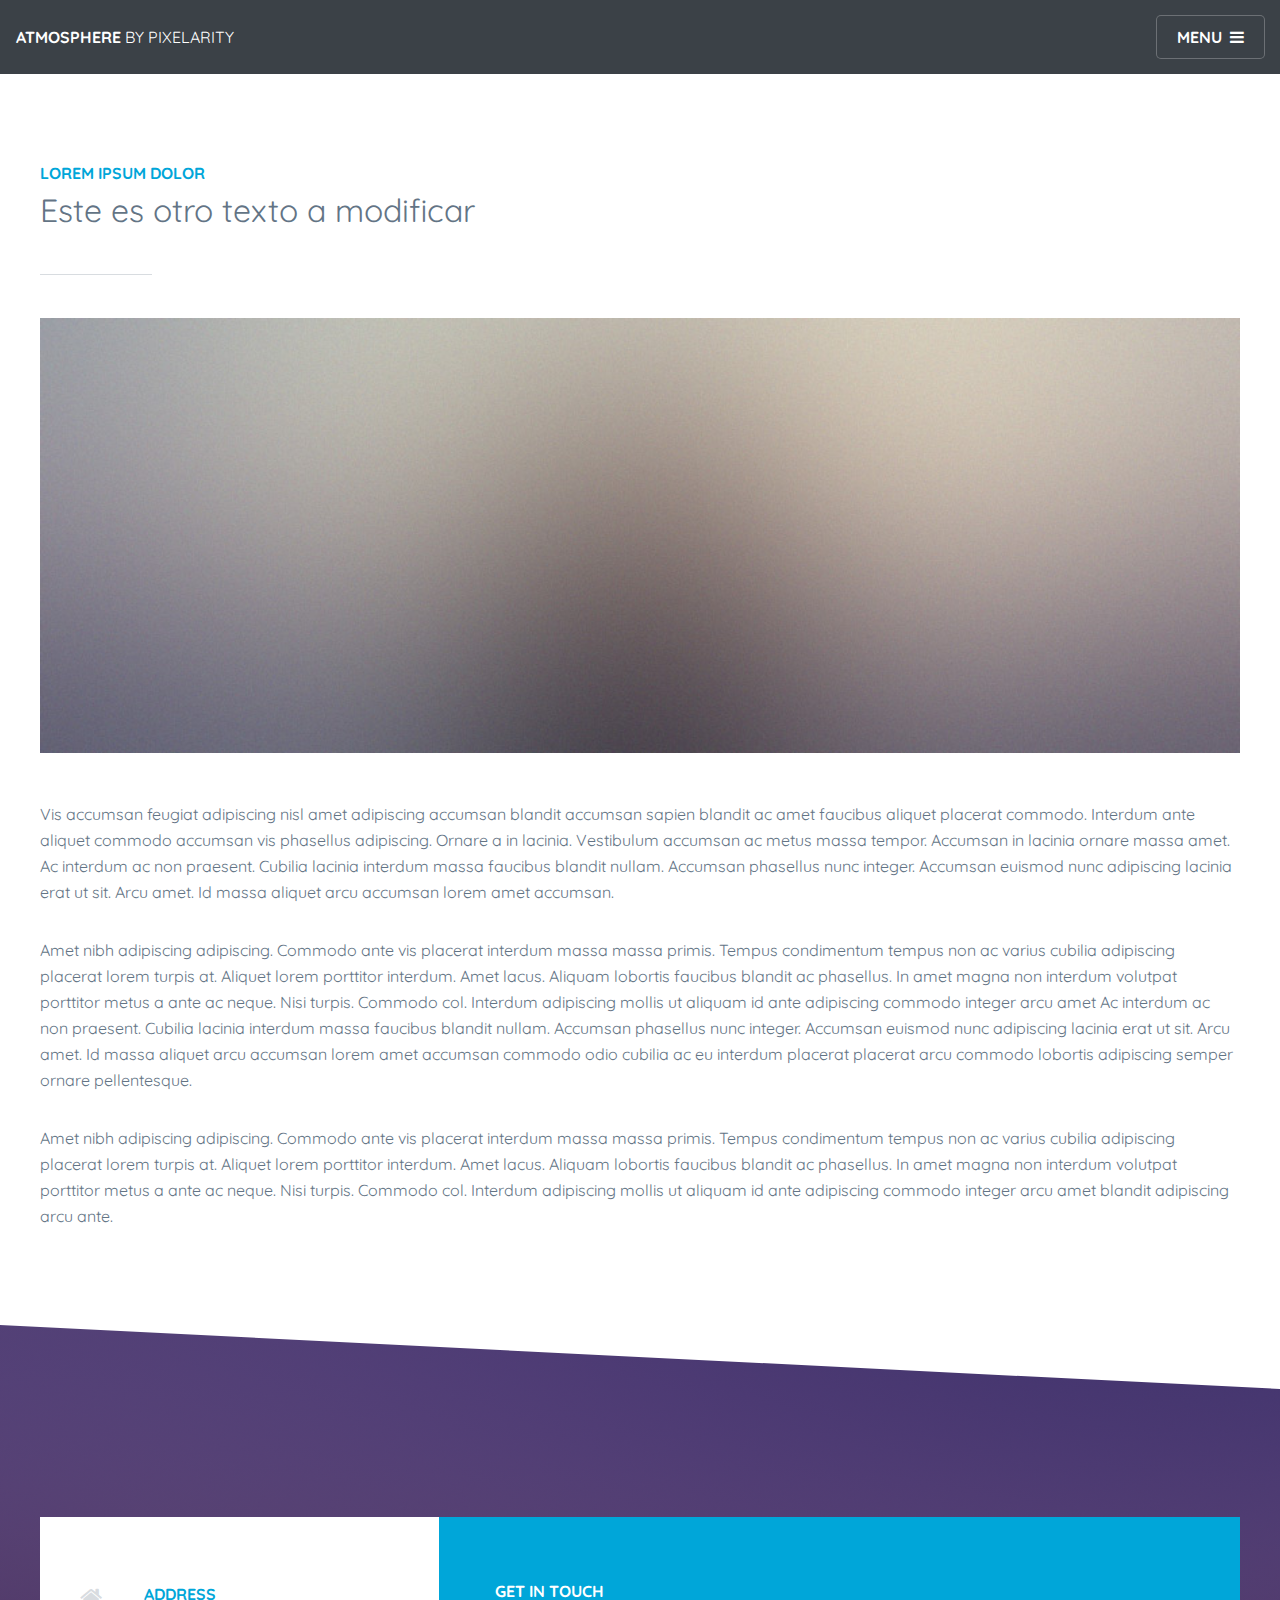
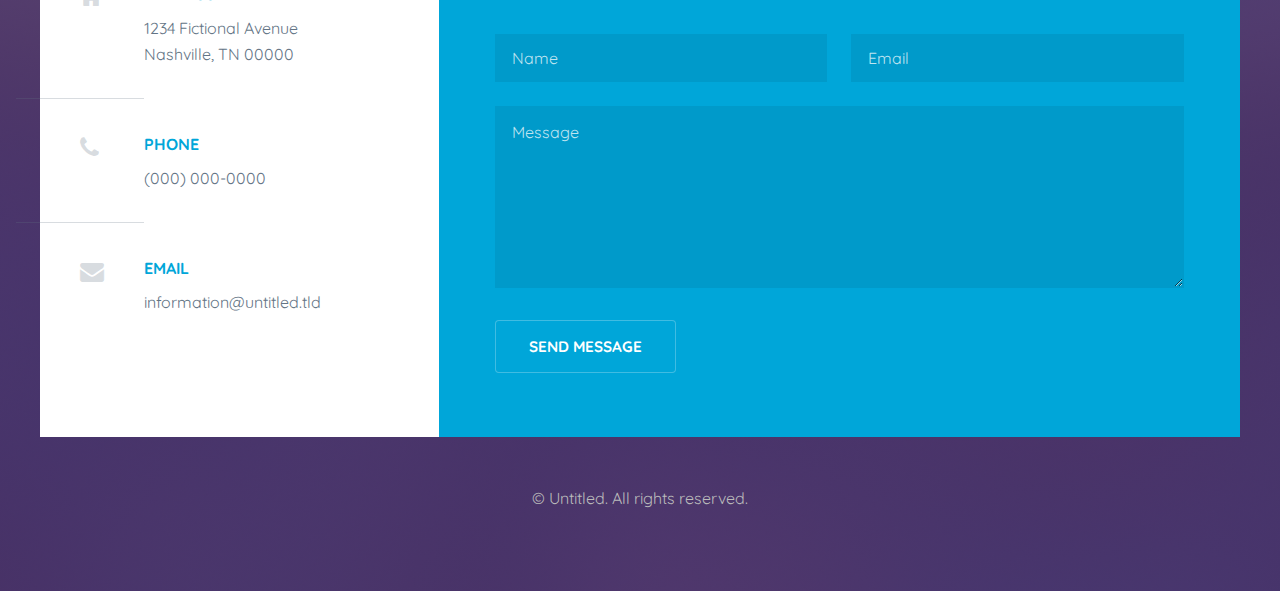
==== generic.html @ 2994c51e "Estado inicial de proyecto" ====
<!DOCTYPE HTML>
<!--
	Atmosphere by Pixelarity
	pixelarity.com | hello@pixelarity.com
	License: pixelarity.com/license
-->
<html>
	<head>
		<title>Untitled</title>
		<meta charset="utf-8" />
		<meta name="viewport" content="width=device-width, initial-scale=1, user-scalable=no" />
		<link rel="stylesheet" href="assets/css/main.css" />
	</head>
	<body class="is-preload">

		<!-- Page wrapper -->
			<div id="page-wrapper">

				<!-- Header -->
					<header id="header">
						<span class="logo"><a href="index.html">Atmosphere</a> <span>by Pixelarity</span></span>
						<a href="#menu">Menu</a>
					</header>

				<!-- Nav -->
					<nav id="menu">
						<div class="inner">
							<h2>Menu</h2>
							<ul class="links">
								<li><a href="index.html">Home</a></li>
								<li><a href="generic.html">Generic</a></li>
								<li><a href="elements.html">Elements</a></li>
								<li><a href="#">Log In</a></li>
								<li><a href="#">Sign Up</a></li>
							</ul>
							<a class="close">Close</a>
						</div>
					</nav>

				<!-- Main -->
					<section id="main" class="wrapper alt">
						<div class="inner">

							<header class="major special">
								<p>Lorem Ipsum Dolor</p>
								<h1>Este es otro texto a modificar</h1>
							</header>

							<a href="#" class="image main"><img src="images/pic01.jpg" alt="" /></a>
							<p>Vis accumsan feugiat adipiscing nisl amet adipiscing accumsan blandit accumsan sapien blandit ac amet faucibus aliquet placerat commodo. Interdum ante aliquet commodo accumsan vis phasellus adipiscing. Ornare a in lacinia. Vestibulum accumsan ac metus massa tempor. Accumsan in lacinia ornare massa amet. Ac interdum ac non praesent. Cubilia lacinia interdum massa faucibus blandit nullam. Accumsan phasellus nunc integer. Accumsan euismod nunc adipiscing lacinia erat ut sit. Arcu amet. Id massa aliquet arcu accumsan lorem amet accumsan.</p>
							<p>Amet nibh adipiscing adipiscing. Commodo ante vis placerat interdum massa massa primis. Tempus condimentum tempus non ac varius cubilia adipiscing placerat lorem turpis at. Aliquet lorem porttitor interdum. Amet lacus. Aliquam lobortis faucibus blandit ac phasellus. In amet magna non interdum volutpat porttitor metus a ante ac neque. Nisi turpis. Commodo col. Interdum adipiscing mollis ut aliquam id ante adipiscing commodo integer arcu amet Ac interdum ac non praesent. Cubilia lacinia interdum massa faucibus blandit nullam. Accumsan phasellus nunc integer. Accumsan euismod nunc adipiscing lacinia erat ut sit. Arcu amet. Id massa aliquet arcu accumsan lorem amet accumsan commodo odio cubilia ac eu interdum placerat placerat arcu commodo lobortis adipiscing semper ornare pellentesque.</p>
							<p>Amet nibh adipiscing adipiscing. Commodo ante vis placerat interdum massa massa primis. Tempus condimentum tempus non ac varius cubilia adipiscing placerat lorem turpis at. Aliquet lorem porttitor interdum. Amet lacus. Aliquam lobortis faucibus blandit ac phasellus. In amet magna non interdum volutpat porttitor metus a ante ac neque. Nisi turpis. Commodo col. Interdum adipiscing mollis ut aliquam id ante adipiscing commodo integer arcu amet blandit adipiscing arcu ante.</p>

						</div>
					</section>

				<!-- Footer -->
					<footer id="footer">
						<div class="inner">
							<ul class="contact">
								<li class="icon fa-home">
									<strong>Address</strong>
									1234 Fictional Avenue<br>Nashville, TN 00000
								</li>
								<li class="icon fa-phone">
									<strong>Phone</strong>
									(000) 000-0000
								</li>
								<li class="icon fa-envelope">
									<strong>Email</strong>
									information@untitled.tld
								</li>
							</ul>
							<form action="#" method="post">
								<h4>Get in touch</h4>
								<div class="fields">
									<div class="field half">
										<label for="name">Name</label>
										<input name="name" id="name" type="text" placeholder="Name">
									</div>
									<div class="field half">
										<label for="email">Email</label>
										<input name="email" id="email" type="email" placeholder="Email">
									</div>
									<div class="field">
										<label for="message">Message</label>
										<textarea name="message" id="message" rows="6" placeholder="Message"></textarea>
									</div>
								</div>
								<ul class="actions">
									<li><input value="Send Message" class="button large" type="submit"></li>
								</ul>
							</form>
						</div>
						<div class="copyright">
							&copy; Untitled. All rights reserved.
						</div>
					</footer>

			</div>

		<!-- Scripts -->
			<script src="assets/js/jquery.min.js"></script>
			<script src="assets/js/browser.min.js"></script>
			<script src="assets/js/breakpoints.min.js"></script>
			<script src="assets/js/util.js"></script>
			<script src="assets/js/jquery.scrollex.min.js"></script>
			<script src="assets/js/jquery.scrolly.min.js"></script>
			<script src="assets/js/main.js"></script>

	</body>
</html>
---- assets/css/main.css ----
@import url(font-awesome.min.css);
@import url("https://fonts.googleapis.com/css?family=Quicksand:400,700");

/*
	Atmosphere by Pixelarity
	pixelarity.com | hello@pixelarity.com
	License: pixelarity.com/license
*/

html, body, div, span, applet, object,
iframe, h1, h2, h3, h4, h5, h6, p, blockquote,
pre, a, abbr, acronym, address, big, cite,
code, del, dfn, em, img, ins, kbd, q, s, samp,
small, strike, strong, sub, sup, tt, var, b,
u, i, center, dl, dt, dd, ol, ul, li, fieldset,
form, label, legend, table, caption, tbody,
tfoot, thead, tr, th, td, article, aside,
canvas, details, embed, figure, figcaption,
footer, header, hgroup, menu, nav, output, ruby,
section, summary, time, mark, audio, video {
	margin: 0;
	padding: 0;
	border: 0;
	font-size: 100%;
	font: inherit;
	vertical-align: baseline;}

article, aside, details, figcaption, figure,
footer, header, hgroup, menu, nav, section {
	display: block;}

body {
	line-height: 1;
}

ol, ul {
	list-style: none;
}

blockquote, q {
	quotes: none;
}

	blockquote:before, blockquote:after, q:before, q:after {
		content: '';
		content: none;
	}

table {
	border-collapse: collapse;
	border-spacing: 0;
}

body {
	-webkit-text-size-adjust: none;
}

mark {
	background-color: transparent;
	color: inherit;
}

input::-moz-focus-inner {
	border: 0;
	padding: 0;
}

input, select, textarea {
	-moz-appearance: none;
	-webkit-appearance: none;
	-ms-appearance: none;
	appearance: none;
}

/* Basic */

	@-ms-viewport {
		width: device-width;
	}

	body {
		-ms-overflow-style: scrollbar;
	}

	@media screen and (max-width: 480px) {

		html, body {
			min-width: 320px;
		}

	}

	html {
		box-sizing: border-box;
	}

	*, *:before, *:after {
		box-sizing: inherit;
	}

	body {
		background: #fff;
	}

		body.is-preload *, body.is-preload *:before, body.is-preload *:after {
			-moz-animation: none !important;
			-webkit-animation: none !important;
			-ms-animation: none !important;
			animation: none !important;
			-moz-transition: none !important;
			-webkit-transition: none !important;
			-ms-transition: none !important;
			transition: none !important;
		}

/* Type */

	body {
		background-color: #fff;
		color: #637485;
	}

	body, input, select, textarea {
		font-family: "Quicksand", Helvetica, sans-serif;
		font-size: 14pt;
		font-weight: 400;
		line-height: 1.625;
	}

		@media screen and (max-width: 1680px) {

			body, input, select, textarea {
				font-size: 12pt;
			}

		}

		@media screen and (max-width: 1280px) {

			body, input, select, textarea {
				font-size: 12pt;
			}

		}

		@media screen and (max-width: 980px) {

			body, input, select, textarea {
				font-size: 12pt;
			}

		}

		@media screen and (max-width: 736px) {

			body, input, select, textarea {
				font-size: 12pt;
			}

		}

		@media screen and (max-width: 480px) {

			body, input, select, textarea {
				font-size: 12pt;
			}

		}

		@media screen and (max-width: 360px) {

			body, input, select, textarea {
				font-size: 11pt;
			}

		}

	a {
		text-decoration: underline;
	}

		a:hover {
			text-decoration: none;
		}

	strong, b {
		font-weight: 700;
	}

	em, i {
		font-style: italic;
	}

	p {
		margin: 0 0 2em 0;
	}

	h1, h2, h3, h4, h5, h6 {
		line-height: 1.3;
		margin: 0 0 1em 0;
	}

		h1 a, h2 a, h3 a, h4 a, h5 a, h6 a {
			color: inherit;
			text-decoration: none;
		}

	h1 {
		font-size: 2em;
	}

	h2 {
		font-size: 1.75em;
	}

	h3 {
		font-size: 1.35em;
	}

	h4 {
		font-size: 1em;
	}

	h5 {
		font-size: 0.9em;
	}

	h6 {
		font-size: 0.7em;
	}

	sub {
		font-size: 0.8em;
		position: relative;
		top: 0.5em;
	}

	sup {
		font-size: 0.8em;
		position: relative;
		top: -0.5em;
	}

	blockquote {
		border-left: solid 4px;
		font-style: italic;
		margin: 0 0 2em 0;
		padding: 0.5em 0 0.5em 2em;
	}

	code {
		border-radius: 4px;
		border: solid 1px;
		font-family: "Courier New", monospace;
		font-size: 0.9em;
		margin: 0 0.25em;
		padding: 0.25em 0.65em;
	}

	pre {
		-webkit-overflow-scrolling: touch;
		font-family: "Courier New", monospace;
		font-size: 0.9em;
		margin: 0 0 2em 0;
	}

		pre code {
			display: block;
			line-height: 1.75;
			padding: 1em 1.5em;
			overflow-x: auto;
		}

	hr {
		border: 0;
		border-bottom: solid 1px;
		margin: 2em 0;
	}

		hr.major {
			margin: 3em 0;
		}

	.align-left {
		text-align: left;
	}

	.align-center {
		text-align: center;
	}

	.align-right {
		text-align: right;
	}

	@media screen and (max-width: 736px) {

		h1 {
			font-size: 1.75em;
		}

		h2 {
			font-size: 1.5em;
		}

		h3 {
			font-size: 1.25em;
		}

	}

	input, select, textarea {
		color: #637485;
	}

	a {
		color: #00a6d9;
	}

	strong, b {
		color: #637485;
	}

	h1, h2, h3, h4, h5, h6 {
		color: #637485;
	}

	blockquote {
		border-left-color: rgba(99, 116, 133, 0.25);
	}

	code {
		background: rgba(99, 116, 133, 0.075);
		border-color: rgba(99, 116, 133, 0.25);
	}

	hr {
		border-bottom-color: rgba(99, 116, 133, 0.25);
	}

/* Row */

	.row {
		display: flex;
		flex-wrap: wrap;
		box-sizing: border-box;
		align-items: stretch;
	}

		.row > * {
			box-sizing: border-box;
		}

		.row.gtr-uniform > * > :last-child {
			margin-bottom: 0;
		}

		.row.aln-left {
			justify-content: flex-start;
		}

		.row.aln-center {
			justify-content: center;
		}

		.row.aln-right {
			justify-content: flex-end;
		}

		.row.aln-top {
			align-items: flex-start;
		}

		.row.aln-middle {
			align-items: center;
		}

		.row.aln-bottom {
			align-items: flex-end;
		}

		.row > .imp {
			order: -1;
		}

		.row > .col-1 {
			width: 8.3333333333%;
		}

		.row > .off-1 {
			margin-left: 8.3333333333%;
		}

		.row > .col-2 {
			width: 16.6666666667%;
		}

		.row > .off-2 {
			margin-left: 16.6666666667%;
		}

		.row > .col-3 {
			width: 25%;
		}

		.row > .off-3 {
			margin-left: 25%;
		}

		.row > .col-4 {
			width: 33.3333333333%;
		}

		.row > .off-4 {
			margin-left: 33.3333333333%;
		}

		.row > .col-5 {
			width: 41.6666666667%;
		}

		.row > .off-5 {
			margin-left: 41.6666666667%;
		}

		.row > .col-6 {
			width: 50%;
		}

		.row > .off-6 {
			margin-left: 50%;
		}

		.row > .col-7 {
			width: 58.3333333333%;
		}

		.row > .off-7 {
			margin-left: 58.3333333333%;
		}

		.row > .col-8 {
			width: 66.6666666667%;
		}

		.row > .off-8 {
			margin-left: 66.6666666667%;
		}

		.row > .col-9 {
			width: 75%;
		}

		.row > .off-9 {
			margin-left: 75%;
		}

		.row > .col-10 {
			width: 83.3333333333%;
		}

		.row > .off-10 {
			margin-left: 83.3333333333%;
		}

		.row > .col-11 {
			width: 91.6666666667%;
		}

		.row > .off-11 {
			margin-left: 91.6666666667%;
		}

		.row > .col-12 {
			width: 100%;
		}

		.row > .off-12 {
			margin-left: 100%;
		}

		.row.gtr-0 {
			margin-top: 0;
			margin-left: 0em;
		}

			.row.gtr-0 > * {
				padding: 0 0 0 0em;
			}

			.row.gtr-0.gtr-uniform {
				margin-top: 0em;
			}

				.row.gtr-0.gtr-uniform > * {
					padding-top: 0em;
				}

		.row.gtr-25 {
			margin-top: 0;
			margin-left: -0.5em;
		}

			.row.gtr-25 > * {
				padding: 0 0 0 0.5em;
			}

			.row.gtr-25.gtr-uniform {
				margin-top: -0.5em;
			}

				.row.gtr-25.gtr-uniform > * {
					padding-top: 0.5em;
				}

		.row.gtr-50 {
			margin-top: 0;
			margin-left: -1em;
		}

			.row.gtr-50 > * {
				padding: 0 0 0 1em;
			}

			.row.gtr-50.gtr-uniform {
				margin-top: -1em;
			}

				.row.gtr-50.gtr-uniform > * {
					padding-top: 1em;
				}

		.row {
			margin-top: 0;
			margin-left: -2em;
		}

			.row > * {
				padding: 0 0 0 2em;
			}

			.row.gtr-uniform {
				margin-top: -2em;
			}

				.row.gtr-uniform > * {
					padding-top: 2em;
				}

		.row.gtr-150 {
			margin-top: 0;
			margin-left: -3em;
		}

			.row.gtr-150 > * {
				padding: 0 0 0 3em;
			}

			.row.gtr-150.gtr-uniform {
				margin-top: -3em;
			}

				.row.gtr-150.gtr-uniform > * {
					padding-top: 3em;
				}

		.row.gtr-200 {
			margin-top: 0;
			margin-left: -4em;
		}

			.row.gtr-200 > * {
				padding: 0 0 0 4em;
			}

			.row.gtr-200.gtr-uniform {
				margin-top: -4em;
			}

				.row.gtr-200.gtr-uniform > * {
					padding-top: 4em;
				}

		@media screen and (max-width: 1680px) {

			.row {
				display: flex;
				flex-wrap: wrap;
				box-sizing: border-box;
				align-items: stretch;
			}

				.row > * {
					box-sizing: border-box;
				}

				.row.gtr-uniform > * > :last-child {
					margin-bottom: 0;
				}

				.row.aln-left {
					justify-content: flex-start;
				}

				.row.aln-center {
					justify-content: center;
				}

				.row.aln-right {
					justify-content: flex-end;
				}

				.row.aln-top {
					align-items: flex-start;
				}

				.row.aln-middle {
					align-items: center;
				}

				.row.aln-bottom {
					align-items: flex-end;
				}

				.row > .imp-xlarge {
					order: -1;
				}

				.row > .col-1-xlarge {
					width: 8.3333333333%;
				}

				.row > .off-1-xlarge {
					margin-left: 8.3333333333%;
				}

				.row > .col-2-xlarge {
					width: 16.6666666667%;
				}

				.row > .off-2-xlarge {
					margin-left: 16.6666666667%;
				}

				.row > .col-3-xlarge {
					width: 25%;
				}

				.row > .off-3-xlarge {
					margin-left: 25%;
				}

				.row > .col-4-xlarge {
					width: 33.3333333333%;
				}

				.row > .off-4-xlarge {
					margin-left: 33.3333333333%;
				}

				.row > .col-5-xlarge {
					width: 41.6666666667%;
				}

				.row > .off-5-xlarge {
					margin-left: 41.6666666667%;
				}

				.row > .col-6-xlarge {
					width: 50%;
				}

				.row > .off-6-xlarge {
					margin-left: 50%;
				}

				.row > .col-7-xlarge {
					width: 58.3333333333%;
				}

				.row > .off-7-xlarge {
					margin-left: 58.3333333333%;
				}

				.row > .col-8-xlarge {
					width: 66.6666666667%;
				}

				.row > .off-8-xlarge {
					margin-left: 66.6666666667%;
				}

				.row > .col-9-xlarge {
					width: 75%;
				}

				.row > .off-9-xlarge {
					margin-left: 75%;
				}

				.row > .col-10-xlarge {
					width: 83.3333333333%;
				}

				.row > .off-10-xlarge {
					margin-left: 83.3333333333%;
				}

				.row > .col-11-xlarge {
					width: 91.6666666667%;
				}

				.row > .off-11-xlarge {
					margin-left: 91.6666666667%;
				}

				.row > .col-12-xlarge {
					width: 100%;
				}

				.row > .off-12-xlarge {
					margin-left: 100%;
				}

				.row.gtr-0 {
					margin-top: 0;
					margin-left: 0em;
				}

					.row.gtr-0 > * {
						padding: 0 0 0 0em;
					}

					.row.gtr-0.gtr-uniform {
						margin-top: 0em;
					}

						.row.gtr-0.gtr-uniform > * {
							padding-top: 0em;
						}

				.row.gtr-25 {
					margin-top: 0;
					margin-left: -0.5em;
				}

					.row.gtr-25 > * {
						padding: 0 0 0 0.5em;
					}

					.row.gtr-25.gtr-uniform {
						margin-top: -0.5em;
					}

						.row.gtr-25.gtr-uniform > * {
							padding-top: 0.5em;
						}

				.row.gtr-50 {
					margin-top: 0;
					margin-left: -1em;
				}

					.row.gtr-50 > * {
						padding: 0 0 0 1em;
					}

					.row.gtr-50.gtr-uniform {
						margin-top: -1em;
					}

						.row.gtr-50.gtr-uniform > * {
							padding-top: 1em;
						}

				.row {
					margin-top: 0;
					margin-left: -2em;
				}

					.row > * {
						padding: 0 0 0 2em;
					}

					.row.gtr-uniform {
						margin-top: -2em;
					}

						.row.gtr-uniform > * {
							padding-top: 2em;
						}

				.row.gtr-150 {
					margin-top: 0;
					margin-left: -3em;
				}

					.row.gtr-150 > * {
						padding: 0 0 0 3em;
					}

					.row.gtr-150.gtr-uniform {
						margin-top: -3em;
					}

						.row.gtr-150.gtr-uniform > * {
							padding-top: 3em;
						}

				.row.gtr-200 {
					margin-top: 0;
					margin-left: -4em;
				}

					.row.gtr-200 > * {
						padding: 0 0 0 4em;
					}

					.row.gtr-200.gtr-uniform {
						margin-top: -4em;
					}

						.row.gtr-200.gtr-uniform > * {
							padding-top: 4em;
						}

		}

		@media screen and (max-width: 1280px) {

			.row {
				display: flex;
				flex-wrap: wrap;
				box-sizing: border-box;
				align-items: stretch;
			}

				.row > * {
					box-sizing: border-box;
				}

				.row.gtr-uniform > * > :last-child {
					margin-bottom: 0;
				}

				.row.aln-left {
					justify-content: flex-start;
				}

				.row.aln-center {
					justify-content: center;
				}

				.row.aln-right {
					justify-content: flex-end;
				}

				.row.aln-top {
					align-items: flex-start;
				}

				.row.aln-middle {
					align-items: center;
				}

				.row.aln-bottom {
					align-items: flex-end;
				}

				.row > .imp-large {
					order: -1;
				}

				.row > .col-1-large {
					width: 8.3333333333%;
				}

				.row > .off-1-large {
					margin-left: 8.3333333333%;
				}

				.row > .col-2-large {
					width: 16.6666666667%;
				}

				.row > .off-2-large {
					margin-left: 16.6666666667%;
				}

				.row > .col-3-large {
					width: 25%;
				}

				.row > .off-3-large {
					margin-left: 25%;
				}

				.row > .col-4-large {
					width: 33.3333333333%;
				}

				.row > .off-4-large {
					margin-left: 33.3333333333%;
				}

				.row > .col-5-large {
					width: 41.6666666667%;
				}

				.row > .off-5-large {
					margin-left: 41.6666666667%;
				}

				.row > .col-6-large {
					width: 50%;
				}

				.row > .off-6-large {
					margin-left: 50%;
				}

				.row > .col-7-large {
					width: 58.3333333333%;
				}

				.row > .off-7-large {
					margin-left: 58.3333333333%;
				}

				.row > .col-8-large {
					width: 66.6666666667%;
				}

				.row > .off-8-large {
					margin-left: 66.6666666667%;
				}

				.row > .col-9-large {
					width: 75%;
				}

				.row > .off-9-large {
					margin-left: 75%;
				}

				.row > .col-10-large {
					width: 83.3333333333%;
				}

				.row > .off-10-large {
					margin-left: 83.3333333333%;
				}

				.row > .col-11-large {
					width: 91.6666666667%;
				}

				.row > .off-11-large {
					margin-left: 91.6666666667%;
				}

				.row > .col-12-large {
					width: 100%;
				}

				.row > .off-12-large {
					margin-left: 100%;
				}

				.row.gtr-0 {
					margin-top: 0;
					margin-left: 0em;
				}

					.row.gtr-0 > * {
						padding: 0 0 0 0em;
					}

					.row.gtr-0.gtr-uniform {
						margin-top: 0em;
					}

						.row.gtr-0.gtr-uniform > * {
							padding-top: 0em;
						}

				.row.gtr-25 {
					margin-top: 0;
					margin-left: -0.375em;
				}

					.row.gtr-25 > * {
						padding: 0 0 0 0.375em;
					}

					.row.gtr-25.gtr-uniform {
						margin-top: -0.375em;
					}

						.row.gtr-25.gtr-uniform > * {
							padding-top: 0.375em;
						}

				.row.gtr-50 {
					margin-top: 0;
					margin-left: -0.75em;
				}

					.row.gtr-50 > * {
						padding: 0 0 0 0.75em;
					}

					.row.gtr-50.gtr-uniform {
						margin-top: -0.75em;
					}

						.row.gtr-50.gtr-uniform > * {
							padding-top: 0.75em;
						}

				.row {
					margin-top: 0;
					margin-left: -1.5em;
				}

					.row > * {
						padding: 0 0 0 1.5em;
					}

					.row.gtr-uniform {
						margin-top: -1.5em;
					}

						.row.gtr-uniform > * {
							padding-top: 1.5em;
						}

				.row.gtr-150 {
					margin-top: 0;
					margin-left: -2.25em;
				}

					.row.gtr-150 > * {
						padding: 0 0 0 2.25em;
					}

					.row.gtr-150.gtr-uniform {
						margin-top: -2.25em;
					}

						.row.gtr-150.gtr-uniform > * {
							padding-top: 2.25em;
						}

				.row.gtr-200 {
					margin-top: 0;
					margin-left: -3em;
				}

					.row.gtr-200 > * {
						padding: 0 0 0 3em;
					}

					.row.gtr-200.gtr-uniform {
						margin-top: -3em;
					}

						.row.gtr-200.gtr-uniform > * {
							padding-top: 3em;
						}

		}

		@media screen and (max-width: 980px) {

			.row {
				display: flex;
				flex-wrap: wrap;
				box-sizing: border-box;
				align-items: stretch;
			}

				.row > * {
					box-sizing: border-box;
				}

				.row.gtr-uniform > * > :last-child {
					margin-bottom: 0;
				}

				.row.aln-left {
					justify-content: flex-start;
				}

				.row.aln-center {
					justify-content: center;
				}

				.row.aln-right {
					justify-content: flex-end;
				}

				.row.aln-top {
					align-items: flex-start;
				}

				.row.aln-middle {
					align-items: center;
				}

				.row.aln-bottom {
					align-items: flex-end;
				}

				.row > .imp-medium {
					order: -1;
				}

				.row > .col-1-medium {
					width: 8.3333333333%;
				}

				.row > .off-1-medium {
					margin-left: 8.3333333333%;
				}

				.row > .col-2-medium {
					width: 16.6666666667%;
				}

				.row > .off-2-medium {
					margin-left: 16.6666666667%;
				}

				.row > .col-3-medium {
					width: 25%;
				}

				.row > .off-3-medium {
					margin-left: 25%;
				}

				.row > .col-4-medium {
					width: 33.3333333333%;
				}

				.row > .off-4-medium {
					margin-left: 33.3333333333%;
				}

				.row > .col-5-medium {
					width: 41.6666666667%;
				}

				.row > .off-5-medium {
					margin-left: 41.6666666667%;
				}

				.row > .col-6-medium {
					width: 50%;
				}

				.row > .off-6-medium {
					margin-left: 50%;
				}

				.row > .col-7-medium {
					width: 58.3333333333%;
				}

				.row > .off-7-medium {
					margin-left: 58.3333333333%;
				}

				.row > .col-8-medium {
					width: 66.6666666667%;
				}

				.row > .off-8-medium {
					margin-left: 66.6666666667%;
				}

				.row > .col-9-medium {
					width: 75%;
				}

				.row > .off-9-medium {
					margin-left: 75%;
				}

				.row > .col-10-medium {
					width: 83.3333333333%;
				}

				.row > .off-10-medium {
					margin-left: 83.3333333333%;
				}

				.row > .col-11-medium {
					width: 91.6666666667%;
				}

				.row > .off-11-medium {
					margin-left: 91.6666666667%;
				}

				.row > .col-12-medium {
					width: 100%;
				}

				.row > .off-12-medium {
					margin-left: 100%;
				}

				.row.gtr-0 {
					margin-top: 0;
					margin-left: 0em;
				}

					.row.gtr-0 > * {
						padding: 0 0 0 0em;
					}

					.row.gtr-0.gtr-uniform {
						margin-top: 0em;
					}

						.row.gtr-0.gtr-uniform > * {
							padding-top: 0em;
						}

				.row.gtr-25 {
					margin-top: 0;
					margin-left: -0.375em;
				}

					.row.gtr-25 > * {
						padding: 0 0 0 0.375em;
					}

					.row.gtr-25.gtr-uniform {
						margin-top: -0.375em;
					}

						.row.gtr-25.gtr-uniform > * {
							padding-top: 0.375em;
						}

				.row.gtr-50 {
					margin-top: 0;
					margin-left: -0.75em;
				}

					.row.gtr-50 > * {
						padding: 0 0 0 0.75em;
					}

					.row.gtr-50.gtr-uniform {
						margin-top: -0.75em;
					}

						.row.gtr-50.gtr-uniform > * {
							padding-top: 0.75em;
						}

				.row {
					margin-top: 0;
					margin-left: -1.5em;
				}

					.row > * {
						padding: 0 0 0 1.5em;
					}

					.row.gtr-uniform {
						margin-top: -1.5em;
					}

						.row.gtr-uniform > * {
							padding-top: 1.5em;
						}

				.row.gtr-150 {
					margin-top: 0;
					margin-left: -2.25em;
				}

					.row.gtr-150 > * {
						padding: 0 0 0 2.25em;
					}

					.row.gtr-150.gtr-uniform {
						margin-top: -2.25em;
					}

						.row.gtr-150.gtr-uniform > * {
							padding-top: 2.25em;
						}

				.row.gtr-200 {
					margin-top: 0;
					margin-left: -3em;
				}

					.row.gtr-200 > * {
						padding: 0 0 0 3em;
					}

					.row.gtr-200.gtr-uniform {
						margin-top: -3em;
					}

						.row.gtr-200.gtr-uniform > * {
							padding-top: 3em;
						}

		}

		@media screen and (max-width: 736px) {

			.row {
				display: flex;
				flex-wrap: wrap;
				box-sizing: border-box;
				align-items: stretch;
			}

				.row > * {
					box-sizing: border-box;
				}

				.row.gtr-uniform > * > :last-child {
					margin-bottom: 0;
				}

				.row.aln-left {
					justify-content: flex-start;
				}

				.row.aln-center {
					justify-content: center;
				}

				.row.aln-right {
					justify-content: flex-end;
				}

				.row.aln-top {
					align-items: flex-start;
				}

				.row.aln-middle {
					align-items: center;
				}

				.row.aln-bottom {
					align-items: flex-end;
				}

				.row > .imp-small {
					order: -1;
				}

				.row > .col-1-small {
					width: 8.3333333333%;
				}

				.row > .off-1-small {
					margin-left: 8.3333333333%;
				}

				.row > .col-2-small {
					width: 16.6666666667%;
				}

				.row > .off-2-small {
					margin-left: 16.6666666667%;
				}

				.row > .col-3-small {
					width: 25%;
				}

				.row > .off-3-small {
					margin-left: 25%;
				}

				.row > .col-4-small {
					width: 33.3333333333%;
				}

				.row > .off-4-small {
					margin-left: 33.3333333333%;
				}

				.row > .col-5-small {
					width: 41.6666666667%;
				}

				.row > .off-5-small {
					margin-left: 41.6666666667%;
				}

				.row > .col-6-small {
					width: 50%;
				}

				.row > .off-6-small {
					margin-left: 50%;
				}

				.row > .col-7-small {
					width: 58.3333333333%;
				}

				.row > .off-7-small {
					margin-left: 58.3333333333%;
				}

				.row > .col-8-small {
					width: 66.6666666667%;
				}

				.row > .off-8-small {
					margin-left: 66.6666666667%;
				}

				.row > .col-9-small {
					width: 75%;
				}

				.row > .off-9-small {
					margin-left: 75%;
				}

				.row > .col-10-small {
					width: 83.3333333333%;
				}

				.row > .off-10-small {
					margin-left: 83.3333333333%;
				}

				.row > .col-11-small {
					width: 91.6666666667%;
				}

				.row > .off-11-small {
					margin-left: 91.6666666667%;
				}

				.row > .col-12-small {
					width: 100%;
				}

				.row > .off-12-small {
					margin-left: 100%;
				}

				.row.gtr-0 {
					margin-top: 0;
					margin-left: 0em;
				}

					.row.gtr-0 > * {
						padding: 0 0 0 0em;
					}

					.row.gtr-0.gtr-uniform {
						margin-top: 0em;
					}

						.row.gtr-0.gtr-uniform > * {
							padding-top: 0em;
						}

				.row.gtr-25 {
					margin-top: 0;
					margin-left: -0.3125em;
				}

					.row.gtr-25 > * {
						padding: 0 0 0 0.3125em;
					}

					.row.gtr-25.gtr-uniform {
						margin-top: -0.3125em;
					}

						.row.gtr-25.gtr-uniform > * {
							padding-top: 0.3125em;
						}

				.row.gtr-50 {
					margin-top: 0;
					margin-left: -0.625em;
				}

					.row.gtr-50 > * {
						padding: 0 0 0 0.625em;
					}

					.row.gtr-50.gtr-uniform {
						margin-top: -0.625em;
					}

						.row.gtr-50.gtr-uniform > * {
							padding-top: 0.625em;
						}

				.row {
					margin-top: 0;
					margin-left: -1.25em;
				}

					.row > * {
						padding: 0 0 0 1.25em;
					}

					.row.gtr-uniform {
						margin-top: -1.25em;
					}

						.row.gtr-uniform > * {
							padding-top: 1.25em;
						}

				.row.gtr-150 {
					margin-top: 0;
					margin-left: -1.875em;
				}

					.row.gtr-150 > * {
						padding: 0 0 0 1.875em;
					}

					.row.gtr-150.gtr-uniform {
						margin-top: -1.875em;
					}

						.row.gtr-150.gtr-uniform > * {
							padding-top: 1.875em;
						}

				.row.gtr-200 {
					margin-top: 0;
					margin-left: -2.5em;
				}

					.row.gtr-200 > * {
						padding: 0 0 0 2.5em;
					}

					.row.gtr-200.gtr-uniform {
						margin-top: -2.5em;
					}

						.row.gtr-200.gtr-uniform > * {
							padding-top: 2.5em;
						}

		}

		@media screen and (max-width: 480px) {

			.row {
				display: flex;
				flex-wrap: wrap;
				box-sizing: border-box;
				align-items: stretch;
			}

				.row > * {
					box-sizing: border-box;
				}

				.row.gtr-uniform > * > :last-child {
					margin-bottom: 0;
				}

				.row.aln-left {
					justify-content: flex-start;
				}

				.row.aln-center {
					justify-content: center;
				}

				.row.aln-right {
					justify-content: flex-end;
				}

				.row.aln-top {
					align-items: flex-start;
				}

				.row.aln-middle {
					align-items: center;
				}

				.row.aln-bottom {
					align-items: flex-end;
				}

				.row > .imp-xsmall {
					order: -1;
				}

				.row > .col-1-xsmall {
					width: 8.3333333333%;
				}

				.row > .off-1-xsmall {
					margin-left: 8.3333333333%;
				}

				.row > .col-2-xsmall {
					width: 16.6666666667%;
				}

				.row > .off-2-xsmall {
					margin-left: 16.6666666667%;
				}

				.row > .col-3-xsmall {
					width: 25%;
				}

				.row > .off-3-xsmall {
					margin-left: 25%;
				}

				.row > .col-4-xsmall {
					width: 33.3333333333%;
				}

				.row > .off-4-xsmall {
					margin-left: 33.3333333333%;
				}

				.row > .col-5-xsmall {
					width: 41.6666666667%;
				}

				.row > .off-5-xsmall {
					margin-left: 41.6666666667%;
				}

				.row > .col-6-xsmall {
					width: 50%;
				}

				.row > .off-6-xsmall {
					margin-left: 50%;
				}

				.row > .col-7-xsmall {
					width: 58.3333333333%;
				}

				.row > .off-7-xsmall {
					margin-left: 58.3333333333%;
				}

				.row > .col-8-xsmall {
					width: 66.6666666667%;
				}

				.row > .off-8-xsmall {
					margin-left: 66.6666666667%;
				}

				.row > .col-9-xsmall {
					width: 75%;
				}

				.row > .off-9-xsmall {
					margin-left: 75%;
				}

				.row > .col-10-xsmall {
					width: 83.3333333333%;
				}

				.row > .off-10-xsmall {
					margin-left: 83.3333333333%;
				}

				.row > .col-11-xsmall {
					width: 91.6666666667%;
				}

				.row > .off-11-xsmall {
					margin-left: 91.6666666667%;
				}

				.row > .col-12-xsmall {
					width: 100%;
				}

				.row > .off-12-xsmall {
					margin-left: 100%;
				}

				.row.gtr-0 {
					margin-top: 0;
					margin-left: 0em;
				}

					.row.gtr-0 > * {
						padding: 0 0 0 0em;
					}

					.row.gtr-0.gtr-uniform {
						margin-top: 0em;
					}

						.row.gtr-0.gtr-uniform > * {
							padding-top: 0em;
						}

				.row.gtr-25 {
					margin-top: 0;
					margin-left: -0.3125em;
				}

					.row.gtr-25 > * {
						padding: 0 0 0 0.3125em;
					}

					.row.gtr-25.gtr-uniform {
						margin-top: -0.3125em;
					}

						.row.gtr-25.gtr-uniform > * {
							padding-top: 0.3125em;
						}

				.row.gtr-50 {
					margin-top: 0;
					margin-left: -0.625em;
				}

					.row.gtr-50 > * {
						padding: 0 0 0 0.625em;
					}

					.row.gtr-50.gtr-uniform {
						margin-top: -0.625em;
					}

						.row.gtr-50.gtr-uniform > * {
							padding-top: 0.625em;
						}

				.row {
					margin-top: 0;
					margin-left: -1.25em;
				}

					.row > * {
						padding: 0 0 0 1.25em;
					}

					.row.gtr-uniform {
						margin-top: -1.25em;
					}

						.row.gtr-uniform > * {
							padding-top: 1.25em;
						}

				.row.gtr-150 {
					margin-top: 0;
					margin-left: -1.875em;
				}

					.row.gtr-150 > * {
						padding: 0 0 0 1.875em;
					}

					.row.gtr-150.gtr-uniform {
						margin-top: -1.875em;
					}

						.row.gtr-150.gtr-uniform > * {
							padding-top: 1.875em;
						}

				.row.gtr-200 {
					margin-top: 0;
					margin-left: -2.5em;
				}

					.row.gtr-200 > * {
						padding: 0 0 0 2.5em;
					}

					.row.gtr-200.gtr-uniform {
						margin-top: -2.5em;
					}

						.row.gtr-200.gtr-uniform > * {
							padding-top: 2.5em;
						}

		}

/* Box */

	.box {
		border-radius: 4px;
		border: solid 1px;
		margin-bottom: 2em;
		padding: 1.5em;
	}

		.box > :last-child,
		.box > :last-child > :last-child,
		.box > :last-child > :last-child > :last-child {
			margin-bottom: 0;
		}

		.box.alt {
			border: 0;
			border-radius: 0;
			padding: 0;
		}

	.box {
		border-color: rgba(99, 116, 133, 0.25);
	}

/* Button */

	input[type="submit"],
	input[type="reset"],
	input[type="button"],
	button,
	.button {
		-moz-appearance: none;
		-webkit-appearance: none;
		-ms-appearance: none;
		appearance: none;
		-moz-transition: background-color 0.2s ease-in-out, color 0.2s ease-in-out;
		-webkit-transition: background-color 0.2s ease-in-out, color 0.2s ease-in-out;
		-ms-transition: background-color 0.2s ease-in-out, color 0.2s ease-in-out;
		transition: background-color 0.2s ease-in-out, color 0.2s ease-in-out;
		border-radius: 4px;
		border: 0;
		cursor: pointer;
		display: inline-block;
		font-size: 0.8em;
		font-weight: 700;
		height: 3.5em;
		line-height: 3.5em;
		padding: 0 2.25em;
		text-align: center;
		text-decoration: none;
		text-transform: uppercase;
		white-space: nowrap;
	}

		input[type="submit"].icon,
		input[type="reset"].icon,
		input[type="button"].icon,
		button.icon,
		.button.icon {
			padding-left: 1.35em;
		}

			input[type="submit"].icon:before,
			input[type="reset"].icon:before,
			input[type="button"].icon:before,
			button.icon:before,
			.button.icon:before {
				margin-right: 0.5em;
			}

		input[type="submit"].fit,
		input[type="reset"].fit,
		input[type="button"].fit,
		button.fit,
		.button.fit {
			width: 100%;
		}

		input[type="submit"].small,
		input[type="reset"].small,
		input[type="button"].small,
		button.small,
		.button.small {
			font-size: 0.6em;
		}

		input[type="submit"].large,
		input[type="reset"].large,
		input[type="button"].large,
		button.large,
		.button.large {
			font-size: 0.95em;
		}

		input[type="submit"].disabled, input[type="submit"]:disabled,
		input[type="reset"].disabled,
		input[type="reset"]:disabled,
		input[type="button"].disabled,
		input[type="button"]:disabled,
		button.disabled,
		button:disabled,
		.button.disabled,
		.button:disabled {
			pointer-events: none;
			opacity: 0.25;
		}

		@media screen and (max-width: 480px) {

			input[type="submit"],
			input[type="reset"],
			input[type="button"],
			button,
			.button {
				padding: 0;
			}

		}

	input[type="submit"],
	input[type="reset"],
	input[type="button"],
	button,
	.button {
		background-color: transparent;
		box-shadow: inset 0 0 0 1px rgba(99, 116, 133, 0.25);
		color: #637485 !important;
	}

		input[type="submit"]:hover, input[type="submit"]:focus,
		input[type="reset"]:hover,
		input[type="reset"]:focus,
		input[type="button"]:hover,
		input[type="button"]:focus,
		button:hover,
		button:focus,
		.button:hover,
		.button:focus {
			background-color: rgba(99, 116, 133, 0.075);
		}

		input[type="submit"]:active,
		input[type="reset"]:active,
		input[type="button"]:active,
		button:active,
		.button:active {
			background-color: rgba(99, 116, 133, 0.175);
		}

		input[type="submit"].icon:before,
		input[type="reset"].icon:before,
		input[type="button"].icon:before,
		button.icon:before,
		.button.icon:before {
			color: #bbb;
		}

		input[type="submit"].primary,
		input[type="reset"].primary,
		input[type="button"].primary,
		button.primary,
		.button.primary {
			box-shadow: none;
			background-color: #00a6d9;
			color: #ffffff !important;
		}

			input[type="submit"].primary.icon:before,
			input[type="reset"].primary.icon:before,
			input[type="button"].primary.icon:before,
			button.primary.icon:before,
			.button.primary.icon:before {
				color: #ffffff !important;
			}

			input[type="submit"].primary:hover, input[type="submit"].primary:focus,
			input[type="reset"].primary:hover,
			input[type="reset"].primary:focus,
			input[type="button"].primary:hover,
			input[type="button"].primary:focus,
			button.primary:hover,
			button.primary:focus,
			.button.primary:hover,
			.button.primary:focus {
				background-color: #00baf3;
			}

			input[type="submit"].primary:active,
			input[type="reset"].primary:active,
			input[type="button"].primary:active,
			button.primary:active,
			.button.primary:active {
				background-color: #0092c0;
			}

/* Form */

	form {
		margin: 0 0 2em 0;
	}

		form > :last-child {
			margin-bottom: 0;
		}

		form > .fields {
			display: -moz-flex;
			display: -webkit-flex;
			display: -ms-flex;
			display: flex;
			-moz-flex-wrap: wrap;
			-webkit-flex-wrap: wrap;
			-ms-flex-wrap: wrap;
			flex-wrap: wrap;
			width: calc(100% + 3em);
			margin: -1.5em 0 2em -1.5em;
		}

			form > .fields > .field {
				-moz-flex-grow: 0;
				-webkit-flex-grow: 0;
				-ms-flex-grow: 0;
				flex-grow: 0;
				-moz-flex-shrink: 0;
				-webkit-flex-shrink: 0;
				-ms-flex-shrink: 0;
				flex-shrink: 0;
				padding: 1.5em 0 0 1.5em;
				width: calc(100% - 1.5em);
			}

				form > .fields > .field.half {
					width: calc(50% - 0.75em);
				}

				form > .fields > .field.third {
					width: calc(100%/3 - 0.5em);
				}

				form > .fields > .field.quarter {
					width: calc(25% - 0.375em);
				}

		@media screen and (max-width: 480px) {

			form > .fields {
				width: calc(100% + 3em);
				margin: -1.5em 0 2em -1.5em;
			}

				form > .fields > .field {
					padding: 1.5em 0 0 1.5em;
					width: calc(100% - 1.5em);
				}

					form > .fields > .field.half {
						width: calc(100% - 1.5em);
					}

					form > .fields > .field.third {
						width: calc(100% - 1.5em);
					}

					form > .fields > .field.quarter {
						width: calc(100% - 1.5em);
					}

		}

	label {
		display: block;
		font-size: 0.9em;
		font-weight: 700;
		margin: 0 0 1em 0;
	}

	input[type="text"],
	input[type="password"],
	input[type="email"],
	select,
	textarea {
		-moz-appearance: none;
		-webkit-appearance: none;
		-ms-appearance: none;
		appearance: none;
		border: none;
		border: solid 1px;
		color: inherit;
		display: block;
		outline: 0;
		padding: 0 1em;
		text-decoration: none;
		width: 100%;
	}

		input[type="text"]:invalid,
		input[type="password"]:invalid,
		input[type="email"]:invalid,
		select:invalid,
		textarea:invalid {
			box-shadow: none;
		}

	select {
		background-size: 1.25rem;
		background-repeat: no-repeat;
		background-position: calc(100% - 1rem) center;
		height: 3em;
		padding-right: 3em;
		text-overflow: ellipsis;
	}

		select:focus::-ms-value {
			background-color: transparent;
		}

		select::-ms-expand {
			display: none;
		}

	input[type="text"],
	input[type="password"],
	input[type="email"],
	select {
		height: 3em;
	}

	textarea {
		padding: 0.75em 1em;
	}

	input[type="checkbox"],
	input[type="radio"] {
		-moz-appearance: none;
		-webkit-appearance: none;
		-ms-appearance: none;
		appearance: none;
		display: block;
		float: left;
		margin-right: -2em;
		opacity: 0;
		width: 1em;
		z-index: -1;
	}

		input[type="checkbox"] + label,
		input[type="radio"] + label {
			text-decoration: none;
			cursor: pointer;
			display: inline-block;
			font-size: 1em;
			font-weight: 400;
			padding-left: 2.55em;
			padding-right: 0.75em;
			position: relative;
		}

			input[type="checkbox"] + label:before,
			input[type="radio"] + label:before {
				-moz-osx-font-smoothing: grayscale;
				-webkit-font-smoothing: antialiased;
				font-family: FontAwesome;
				font-style: normal;
				font-weight: normal;
				text-transform: none !important;
			}

			input[type="checkbox"] + label:before,
			input[type="radio"] + label:before {
				border-radius: 4px;
				border: solid 1px;
				content: '';
				display: inline-block;
				height: 1.8em;
				left: 0;
				line-height: 1.725em;
				position: absolute;
				text-align: center;
				top: 0;
				width: 1.8em;
			}

		input[type="checkbox"]:checked + label:before,
		input[type="radio"]:checked + label:before {
			content: '\f00c';
		}

	input[type="checkbox"] + label:before {
		border-radius: 4px;
	}

	input[type="radio"] + label:before {
		border-radius: 100%;
	}

	::-webkit-input-placeholder {
		opacity: 1.0;
	}

	:-moz-placeholder {
		opacity: 1.0;
	}

	::-moz-placeholder {
		opacity: 1.0;
	}

	:-ms-input-placeholder {
		opacity: 1.0;
	}

	label {
		color: #637485;
	}

	input[type="text"],
	input[type="password"],
	input[type="email"],
	select,
	textarea {
		background-color: rgba(99, 116, 133, 0.075);
		border-color: transparent;
	}

		input[type="text"]:focus,
		input[type="password"]:focus,
		input[type="email"]:focus,
		select:focus,
		textarea:focus {
			border-color: #00a6d9;
			box-shadow: 0 0 0 1px #00a6d9;
		}

	select {
		background-image: url("data:image/svg+xml;charset=utf8,%3Csvg xmlns='http://www.w3.org/2000/svg' width='40' height='40' preserveAspectRatio='none' viewBox='0 0 40 40'%3E%3Cpath d='M9.4,12.3l10.4,10.4l10.4-10.4c0.2-0.2,0.5-0.4,0.9-0.4c0.3,0,0.6,0.1,0.9,0.4l3.3,3.3c0.2,0.2,0.4,0.5,0.4,0.9 c0,0.4-0.1,0.6-0.4,0.9L20.7,31.9c-0.2,0.2-0.5,0.4-0.9,0.4c-0.3,0-0.6-0.1-0.9-0.4L4.3,17.3c-0.2-0.2-0.4-0.5-0.4-0.9 c0-0.4,0.1-0.6,0.4-0.9l3.3-3.3c0.2-0.2,0.5-0.4,0.9-0.4S9.1,12.1,9.4,12.3z' fill='rgba(99, 116, 133, 0.25)' /%3E%3C/svg%3E");
	}

		select option {
			color: #637485;
			background: #fff;
		}

	input[type="checkbox"] + label,
	input[type="radio"] + label {
		color: #637485;
	}

		input[type="checkbox"] + label:before,
		input[type="radio"] + label:before {
			background: rgba(99, 116, 133, 0.075);
			border-color: rgba(99, 116, 133, 0.25);
		}

	input[type="checkbox"]:checked + label:before,
	input[type="radio"]:checked + label:before {
		background-color: #00a6d9;
		border-color: #00a6d9;
		color: #ffffff;
	}

	input[type="checkbox"]:focus + label:before,
	input[type="radio"]:focus + label:before {
		border-color: #00a6d9;
		box-shadow: 0 0 0 1px #00a6d9;
	}

	::-webkit-input-placeholder {
		color: #bbb !important;
	}

	:-moz-placeholder {
		color: #bbb !important;
	}

	::-moz-placeholder {
		color: #bbb !important;
	}

	:-ms-input-placeholder {
		color: #bbb !important;
	}

	.formerize-placeholder {
		color: #bbb !important;
	}

/* Icon */

	.icon {
		text-decoration: none;
		border-bottom: none;
		position: relative;
	}

		.icon:before {
			-moz-osx-font-smoothing: grayscale;
			-webkit-font-smoothing: antialiased;
			font-family: FontAwesome;
			font-style: normal;
			font-weight: normal;
			text-transform: none !important;
		}

		.icon > .label {
			display: none;
		}

/* Image */

	.image {
		border: 0;
		display: inline-block;
		position: relative;
	}

		.image img {
			display: block;
		}

		.image.left, .image.right {
			max-width: 40%;
		}

			.image.left img, .image.right img {
				width: 100%;
			}

		.image.left {
			float: left;
			margin: 0 1.5em 1em 0;
			top: 0.25em;
		}

		.image.right {
			float: right;
			margin: 0 0 1em 1.5em;
			top: 0.25em;
		}

		.image.fit {
			display: block;
			margin: 0 0 2em 0;
			width: 100%;
		}

			.image.fit img {
				width: 100%;
			}

		.image.main {
			display: block;
			margin: 0 0 3em 0;
			width: 100%;
		}

			.image.main img {
				width: 100%;
			}

		@media screen and (max-width: 736px) {

			.image.main {
				margin: 0 0 2em 0;
			}

		}

/* List */

	ol {
		list-style: decimal;
		margin: 0 0 2em 0;
		padding-left: 1.25em;
	}

		ol li {
			padding-left: 0.25em;
		}

	ul {
		list-style: disc;
		margin: 0 0 2em 0;
		padding-left: 1em;
	}

		ul li {
			padding-left: 0.5em;
		}

		ul.alt {
			list-style: none;
			padding-left: 0;
		}

			ul.alt li {
				border-top: solid 1px;
				padding: 0.5em 0;
			}

				ul.alt li:first-child {
					border-top: 0;
					padding-top: 0;
				}

	dl {
		margin: 0 0 2em 0;
	}

		dl dt {
			display: block;
			font-weight: 700;
			margin: 0 0 1em 0;
		}

		dl dd {
			margin-left: 2em;
		}

	ul.alt li {
		border-top-color: rgba(99, 116, 133, 0.25);
	}

/* Actions */

	ul.actions {
		display: -moz-flex;
		display: -webkit-flex;
		display: -ms-flex;
		display: flex;
		cursor: default;
		list-style: none;
		margin-left: -1em;
		padding-left: 0;
	}

		ul.actions li {
			padding: 0 0 0 1em;
			vertical-align: middle;
		}

		ul.actions.special {
			-moz-justify-content: center;
			-webkit-justify-content: center;
			-ms-justify-content: center;
			justify-content: center;
			width: 100%;
			margin-left: 0;
		}

			ul.actions.special li:first-child {
				padding-left: 0;
			}

		ul.actions.stacked {
			-moz-flex-direction: column;
			-webkit-flex-direction: column;
			-ms-flex-direction: column;
			flex-direction: column;
			margin-left: 0;
		}

			ul.actions.stacked li {
				padding: 1.3em 0 0 0;
			}

				ul.actions.stacked li:first-child {
					padding-top: 0;
				}

		ul.actions.fit {
			width: calc(100% + 1em);
		}

			ul.actions.fit li {
				-moz-flex-grow: 1;
				-webkit-flex-grow: 1;
				-ms-flex-grow: 1;
				flex-grow: 1;
				-moz-flex-shrink: 1;
				-webkit-flex-shrink: 1;
				-ms-flex-shrink: 1;
				flex-shrink: 1;
				width: 100%;
			}

				ul.actions.fit li > * {
					width: 100%;
				}

			ul.actions.fit.stacked {
				width: 100%;
			}

		@media screen and (max-width: 480px) {

			ul.actions:not(.fixed) {
				-moz-flex-direction: column;
				-webkit-flex-direction: column;
				-ms-flex-direction: column;
				flex-direction: column;
				margin-left: 0;
				width: 100% !important;
			}

				ul.actions:not(.fixed) li {
					-moz-flex-grow: 1;
					-webkit-flex-grow: 1;
					-ms-flex-grow: 1;
					flex-grow: 1;
					-moz-flex-shrink: 1;
					-webkit-flex-shrink: 1;
					-ms-flex-shrink: 1;
					flex-shrink: 1;
					padding: 1em 0 0 0;
					text-align: center;
					width: 100%;
				}

					ul.actions:not(.fixed) li > * {
						width: 100%;
					}

					ul.actions:not(.fixed) li:first-child {
						padding-top: 0;
					}

					ul.actions:not(.fixed) li input[type="submit"],
					ul.actions:not(.fixed) li input[type="reset"],
					ul.actions:not(.fixed) li input[type="button"],
					ul.actions:not(.fixed) li button,
					ul.actions:not(.fixed) li .button {
						width: 100%;
					}

						ul.actions:not(.fixed) li input[type="submit"].icon:before,
						ul.actions:not(.fixed) li input[type="reset"].icon:before,
						ul.actions:not(.fixed) li input[type="button"].icon:before,
						ul.actions:not(.fixed) li button.icon:before,
						ul.actions:not(.fixed) li .button.icon:before {
							margin-left: -0.5em;
						}

		}

/* Icons */

	ul.icons {
		cursor: default;
		list-style: none;
		padding-left: 0;
	}

		ul.icons li {
			display: inline-block;
			padding: 0 1em 0 0;
		}

			ul.icons li:last-child {
				padding-right: 0;
			}

			ul.icons li .icon:before {
				font-size: 2em;
			}

/* Section/Article */

	section.special, article.special {
		text-align: center;
	}

	header p {
		position: relative;
		margin: 0 0 1.5em 0;
	}

	header h2 + p {
		font-size: 1.25em;
		margin-top: -1em;
	}

	header h3 + p {
		font-size: 1.1em;
		margin-top: -0.8em;
	}

	header h4 + p,
	header h5 + p,
	header h6 + p {
		font-size: 0.9em;
		margin-top: -0.6em;
	}

	header.major {
		margin-bottom: 2.7em;
		padding-bottom: 2.7em;
		position: relative;
	}

		header.major h1, header.major h2, header.major h3 {
			margin-bottom: 0;
		}

		header.major p {
			font-weight: 700;
			margin-bottom: 0.25em;
			text-transform: uppercase;
		}

		header.major:after {
			bottom: 0;
			content: '';
			height: 1px;
			left: 0;
			position: absolute;
			width: 7em;
		}

		header.major.alt {
			margin-bottom: 0;
		}

	@media screen and (max-width: 1280px) {

		header.major.alt {
			margin-bottom: 2.7em;
		}

	}

	@media screen and (max-width: 736px) {

		header.major {
			margin-bottom: 1.8em;
			padding-bottom: 1.3em;
		}

			header.major.alt {
				margin-bottom: 1.8em;
			}

	}

	header p {
		color: #bbb;
	}

	header.major p {
		color: #00a6d9;
	}

	header.major:after {
		background-color: rgba(99, 116, 133, 0.25);
	}

/* Table */

	.table-wrapper {
		-webkit-overflow-scrolling: touch;
		overflow-x: auto;
	}

	table {
		margin: 0 0 2em 0;
		width: 100%;
	}

		table tbody tr {
			border: solid 1px;
			border-left: 0;
			border-right: 0;
		}

		table td {
			padding: 0.75em 0.75em;
		}

		table th {
			font-size: 0.9em;
			font-weight: 700;
			padding: 0 0.75em 0.75em 0.75em;
			text-align: left;
		}

		table thead {
			border-bottom: solid 2px;
		}

		table tfoot {
			border-top: solid 2px;
		}

		table.alt {
			border-collapse: separate;
		}

			table.alt tbody tr td {
				border: solid 1px;
				border-left-width: 0;
				border-top-width: 0;
			}

				table.alt tbody tr td:first-child {
					border-left-width: 1px;
				}

			table.alt tbody tr:first-child td {
				border-top-width: 1px;
			}

			table.alt thead {
				border-bottom: 0;
			}

			table.alt tfoot {
				border-top: 0;
			}

	table tbody tr {
		border-color: rgba(99, 116, 133, 0.25);
	}

		table tbody tr:nth-child(2n + 1) {
			background-color: rgba(99, 116, 133, 0.075);
		}

	table th {
		color: #637485;
	}

	table thead {
		border-bottom-color: rgba(99, 116, 133, 0.25);
	}

	table tfoot {
		border-top-color: rgba(99, 116, 133, 0.25);
	}

	table.alt tbody tr td {
		border-color: rgba(99, 116, 133, 0.25);
	}

/* Spotlights */

	.spotlights {
		display: -moz-flex;
		display: -webkit-flex;
		display: -ms-flex;
		display: flex;
		-moz-flex-wrap: wrap;
		-webkit-flex-wrap: wrap;
		-ms-flex-wrap: wrap;
		flex-wrap: wrap;
		-moz-justify-content: center;
		-webkit-justify-content: center;
		-ms-justify-content: center;
		justify-content: center;
		margin-bottom: 4em;
	}

		.spotlights article {
			padding: 3.5em 4em 1.5em 4em ;
			box-shadow: 0 1em 5em rgba(0, 0, 0, 0.05);
			margin-bottom: 3em;
			width: 48%;
		}

			.spotlights article:nth-child(even) {
				margin-left: 4%;
			}

			.spotlights article header.major:after {
				margin-left: -4em;
			}

		@media screen and (max-width: 980px) {

			.spotlights article {
				padding: 2em 2em 0.1em 2em ;
				width: 100%;
			}

				.spotlights article:nth-child(even) {
					margin-left: 0;
				}

				.spotlights article header.major:after {
					margin-left: -2em;
				}

		}

		@media screen and (max-width: 736px) {

			.spotlights {
				margin-bottom: 2em;
			}

		}

		@media screen and (max-width: 480px) {

			.spotlights article {
				padding: 1.5em 1.5em 0.1em 1.5em ;
			}

				.spotlights article header.major:after {
					margin-left: -1.5em;
				}

		}

	.spotlights article {
		background-color: #ffffff;
	}

/* Features */

	.features {
		display: -moz-flex;
		display: -webkit-flex;
		display: -ms-flex;
		display: flex;
		-moz-flex-wrap: wrap;
		-webkit-flex-wrap: wrap;
		-ms-flex-wrap: wrap;
		flex-wrap: wrap;
		-moz-justify-content: center;
		-webkit-justify-content: center;
		-ms-justify-content: center;
		justify-content: center;
		list-style-type: none;
		padding-left: 0;
	}

		.features li {
			margin-bottom: 2em;
			padding: 0 1em;
			width: 25%;
		}

		.features .icon {
			border-radius: 100%;
			box-shadow: -0.5em 0.5em 1em rgba(0, 0, 0, 0.05);
			display: block;
			font-size: 2.75em;
			height: 3.75em;
			line-height: 3.75em;
			margin: 0 auto 0.7em;
			text-align: center;
			width: 3.75em;
		}

		.features h4 {
			font-weight: 700;
			margin-bottom: 0.5em;
			text-transform: uppercase;
		}

		@media screen and (max-width: 980px) {

			.features li {
				width: 50%;
			}

		}

		@media screen and (max-width: 736px) {

			.features .icon {
				font-size: 2em;
			}

		}

		@media screen and (max-width: 480px) {

			.features li {
				margin-bottom: 1em;
				width: 100%;
			}

		}

/* Posts */

	.posts {
		margin-bottom: 4em;
	}

		.posts article {
			display: -moz-flex;
			display: -webkit-flex;
			display: -ms-flex;
			display: flex;
			-moz-align-items: center;
			-webkit-align-items: center;
			-ms-align-items: center;
			align-items: center;
			margin-bottom: 2em;
			width: 100%;
		}

			.posts article .content {
				-ms-flex: 1;
			}

			.posts article .image {
				-moz-order: 99;
				-webkit-order: 99;
				-ms-order: 99;
				order: 99;
				margin: 0 0 2em 2em;
			}

			.posts article.alt .image {
				-moz-order: -1;
				-webkit-order: -1;
				-ms-order: -1;
				order: -1;
				margin: 0 2em 2em 0;
			}

		@media screen and (max-width: 1280px) {

			.posts .content {
				-moz-flex-shrink: 0;
				-webkit-flex-shrink: 0;
				-ms-flex-shrink: 0;
				flex-shrink: 0;
				width: 33%;
			}

			.posts .image img {
				max-width: 100%;
			}

		}

		@media screen and (max-width: 980px) {

			.posts article {
				-moz-flex-wrap: wrap;
				-webkit-flex-wrap: wrap;
				-ms-flex-wrap: wrap;
				flex-wrap: wrap;
			}

				.posts article .content {
					width: 100%;
				}

				.posts article .image {
					-moz-order: -1;
					-webkit-order: -1;
					-ms-order: -1;
					order: -1;
					margin-left: 0;
					margin-right: 0;
					width: 100%;
				}

		}

		@media screen and (max-width: 736px) {

			.posts {
				margin-bottom: 2em;
			}

		}

/* Timeline */

	.timeline > section {
		display: -moz-flex;
		display: -webkit-flex;
		display: -ms-flex;
		display: flex;
		border-left: solid 1px;
		position: relative;
	}

		.timeline > section:before {
			position: absolute;
			content: '';
			border-radius: 100%;
			width: 1em;
			height: 1em;
			left: -0.5em;
			top: 0;
		}

		.timeline > section:last-child {
			border-left: 0;
		}

	.timeline header {
		-moz-flex-shrink: 0;
		-webkit-flex-shrink: 0;
		-ms-flex-shrink: 0;
		flex-shrink: 0;
		margin-bottom: 2em;
		padding: 0 2.5em;
		width: 25%;
	}

		.timeline header h4 {
			font-weight: 700;
			text-transform: uppercase;
		}

		.timeline header p {
			margin-bottom: 0.5em;
			font-weight: 700;
		}

	.timeline .image {
		margin-bottom: 2em;
		margin-right: 2.5em;
	}

	.timeline .content {
		margin-bottom: 2em;
		-ms-flex: 1;
	}

		.timeline .content p {
			margin-bottom: 1em;
		}

	@media screen and (max-width: 980px) {

		.timeline > section {
			-moz-flex-wrap: wrap;
			-webkit-flex-wrap: wrap;
			-ms-flex-wrap: wrap;
			flex-wrap: wrap;
			padding-left: 2em;
		}

		.timeline header {
			margin-bottom: 1em;
			padding: 0;
			width: 100%;
		}

	}

	@media screen and (max-width: 480px) {

		.timeline > section {
			padding-left: 1.5em;
		}

	}

	.timeline > section {
		border-color: #bbb;
	}

		.timeline > section:before {
			background-color: #bbb;
		}

	.timeline header p {
		color: #00a6d9;
	}

/* Wrapper */

	.wrapper {
		padding: 6em 0 4em 0 ;
		position: relative;
	}

		.wrapper:before, .wrapper:after {
			background-image: url("data:image/svg+xml;charset=utf8,%3Csvg xmlns='http://www.w3.org/2000/svg' width='100' height='100' viewBox='0 0 100 100' preserveAspectRatio='none'%3E%3Cpolygon points='0,0 0,100 100,100' style='fill:%23fff%3B' /%3E%3C/svg%3E");
		}

		.wrapper > .inner {
			margin: 0 auto;
			max-width: 75em;
			width: calc(100% - 4em);
		}

		.wrapper:before, .wrapper:after {
			background-repeat: no-repeat;
			background-size: 100% 100%;
			height: 6em;
			left: 0;
			position: absolute;
			width: 100%;
		}

		.wrapper:before {
			-moz-transform: translateY(-100%);
			-webkit-transform: translateY(-100%);
			-ms-transform: translateY(-100%);
			transform: translateY(-100%);
			content: '';
			top: 0;
		}

		.wrapper.alt {
			padding-bottom: 1em;
		}

			.wrapper.alt:after {
				-moz-transform: translateY(100%) rotate(180deg);
				-webkit-transform: translateY(100%) rotate(180deg);
				-ms-transform: translateY(100%) rotate(180deg);
				transform: translateY(100%) rotate(180deg);
				bottom: 0;
				content: '';
			}

		.wrapper.style1 {
			background-color: #00a6d9;
			color: #ffffff;
		}

			.wrapper.style1 input, .wrapper.style1 select, .wrapper.style1 textarea {
				color: #ffffff;
			}

			.wrapper.style1 a {
				color: #ffffff;
			}

			.wrapper.style1 strong, .wrapper.style1 b {
				color: #ffffff;
			}

			.wrapper.style1 h1, .wrapper.style1 h2, .wrapper.style1 h3, .wrapper.style1 h4, .wrapper.style1 h5, .wrapper.style1 h6 {
				color: #ffffff;
			}

			.wrapper.style1 blockquote {
				border-left-color: rgba(255, 255, 255, 0.25);
			}

			.wrapper.style1 code {
				background: rgba(255, 255, 255, 0.065);
				border-color: rgba(255, 255, 255, 0.25);
			}

			.wrapper.style1 hr {
				border-bottom-color: rgba(255, 255, 255, 0.25);
			}

			.wrapper.style1 .box {
				border-color: rgba(255, 255, 255, 0.25);
			}

			.wrapper.style1 input[type="submit"],
			.wrapper.style1 input[type="reset"],
			.wrapper.style1 input[type="button"],
			.wrapper.style1 button,
			.wrapper.style1 .button {
				background-color: transparent;
				box-shadow: inset 0 0 0 1px rgba(255, 255, 255, 0.25);
				color: #ffffff !important;
			}

				.wrapper.style1 input[type="submit"]:hover, .wrapper.style1 input[type="submit"]:focus,
				.wrapper.style1 input[type="reset"]:hover,
				.wrapper.style1 input[type="reset"]:focus,
				.wrapper.style1 input[type="button"]:hover,
				.wrapper.style1 input[type="button"]:focus,
				.wrapper.style1 button:hover,
				.wrapper.style1 button:focus,
				.wrapper.style1 .button:hover,
				.wrapper.style1 .button:focus {
					background-color: rgba(255, 255, 255, 0.065);
				}

				.wrapper.style1 input[type="submit"]:active,
				.wrapper.style1 input[type="reset"]:active,
				.wrapper.style1 input[type="button"]:active,
				.wrapper.style1 button:active,
				.wrapper.style1 .button:active {
					background-color: rgba(255, 255, 255, 0.165);
				}

				.wrapper.style1 input[type="submit"].icon:before,
				.wrapper.style1 input[type="reset"].icon:before,
				.wrapper.style1 input[type="button"].icon:before,
				.wrapper.style1 button.icon:before,
				.wrapper.style1 .button.icon:before {
					color: rgba(255, 255, 255, 0.75);
				}

				.wrapper.style1 input[type="submit"].primary,
				.wrapper.style1 input[type="reset"].primary,
				.wrapper.style1 input[type="button"].primary,
				.wrapper.style1 button.primary,
				.wrapper.style1 .button.primary {
					box-shadow: none;
					background-color: #ffffff;
					color: #00a6d9 !important;
				}

					.wrapper.style1 input[type="submit"].primary.icon:before,
					.wrapper.style1 input[type="reset"].primary.icon:before,
					.wrapper.style1 input[type="button"].primary.icon:before,
					.wrapper.style1 button.primary.icon:before,
					.wrapper.style1 .button.primary.icon:before {
						color: #00a6d9 !important;
					}

			.wrapper.style1 label {
				color: #ffffff;
			}

			.wrapper.style1 input[type="text"],
			.wrapper.style1 input[type="password"],
			.wrapper.style1 input[type="email"],
			.wrapper.style1 select,
			.wrapper.style1 textarea {
				background-color: rgba(0, 0, 0, 0.065);
				border-color: transparent;
			}

				.wrapper.style1 input[type="text"]:focus,
				.wrapper.style1 input[type="password"]:focus,
				.wrapper.style1 input[type="email"]:focus,
				.wrapper.style1 select:focus,
				.wrapper.style1 textarea:focus {
					border-color: #ffffff;
					box-shadow: 0 0 0 1px #ffffff;
				}

			.wrapper.style1 select {
				background-image: url("data:image/svg+xml;charset=utf8,%3Csvg xmlns='http://www.w3.org/2000/svg' width='40' height='40' preserveAspectRatio='none' viewBox='0 0 40 40'%3E%3Cpath d='M9.4,12.3l10.4,10.4l10.4-10.4c0.2-0.2,0.5-0.4,0.9-0.4c0.3,0,0.6,0.1,0.9,0.4l3.3,3.3c0.2,0.2,0.4,0.5,0.4,0.9 c0,0.4-0.1,0.6-0.4,0.9L20.7,31.9c-0.2,0.2-0.5,0.4-0.9,0.4c-0.3,0-0.6-0.1-0.9-0.4L4.3,17.3c-0.2-0.2-0.4-0.5-0.4-0.9 c0-0.4,0.1-0.6,0.4-0.9l3.3-3.3c0.2-0.2,0.5-0.4,0.9-0.4S9.1,12.1,9.4,12.3z' fill='rgba(255, 255, 255, 0.25)' /%3E%3C/svg%3E");
			}

				.wrapper.style1 select option {
					color: #ffffff;
					background: #00a6d9;
				}

			.wrapper.style1 input[type="checkbox"] + label,
			.wrapper.style1 input[type="radio"] + label {
				color: #ffffff;
			}

				.wrapper.style1 input[type="checkbox"] + label:before,
				.wrapper.style1 input[type="radio"] + label:before {
					background: rgba(0, 0, 0, 0.065);
					border-color: rgba(255, 255, 255, 0.25);
				}

			.wrapper.style1 input[type="checkbox"]:checked + label:before,
			.wrapper.style1 input[type="radio"]:checked + label:before {
				background-color: #ffffff;
				border-color: #ffffff;
				color: #00a6d9;
			}

			.wrapper.style1 input[type="checkbox"]:focus + label:before,
			.wrapper.style1 input[type="radio"]:focus + label:before {
				border-color: #ffffff;
				box-shadow: 0 0 0 1px #ffffff;
			}

			.wrapper.style1 ::-webkit-input-placeholder {
				color: rgba(255, 255, 255, 0.75) !important;
			}

			.wrapper.style1 :-moz-placeholder {
				color: rgba(255, 255, 255, 0.75) !important;
			}

			.wrapper.style1 ::-moz-placeholder {
				color: rgba(255, 255, 255, 0.75) !important;
			}

			.wrapper.style1 :-ms-input-placeholder {
				color: rgba(255, 255, 255, 0.75) !important;
			}

			.wrapper.style1 .formerize-placeholder {
				color: rgba(255, 255, 255, 0.75) !important;
			}

			.wrapper.style1 ul.alt li {
				border-top-color: rgba(255, 255, 255, 0.25);
			}

			.wrapper.style1 header p {
				color: rgba(255, 255, 255, 0.75);
			}

			.wrapper.style1 header.major p {
				color: #ffffff;
			}

			.wrapper.style1 header.major:after {
				background-color: rgba(255, 255, 255, 0.25);
			}

			.wrapper.style1 table tbody tr {
				border-color: rgba(255, 255, 255, 0.25);
			}

				.wrapper.style1 table tbody tr:nth-child(2n + 1) {
					background-color: rgba(255, 255, 255, 0.065);
				}

			.wrapper.style1 table th {
				color: #ffffff;
			}

			.wrapper.style1 table thead {
				border-bottom-color: rgba(255, 255, 255, 0.25);
			}

			.wrapper.style1 table tfoot {
				border-top-color: rgba(255, 255, 255, 0.25);
			}

			.wrapper.style1 table.alt tbody tr td {
				border-color: rgba(255, 255, 255, 0.25);
			}

			.wrapper.style1 .spotlights article {
				background-color: rgba(255, 255, 255, 0.065);
			}

			.wrapper.style1 .timeline > section {
				border-color: rgba(255, 255, 255, 0.75);
			}

				.wrapper.style1 .timeline > section:before {
					background-color: rgba(255, 255, 255, 0.75);
				}

			.wrapper.style1 .timeline header p {
				color: #ffffff;
			}

			.wrapper.style1:before, .wrapper.style1:after {
				background-image: url("data:image/svg+xml;charset=utf8,%3Csvg xmlns='http://www.w3.org/2000/svg' width='100' height='100' viewBox='0 0 100 100' preserveAspectRatio='none'%3E%3Cpolygon points='0,0 0,100 100,100' style='fill:%2300a6d9%3B' /%3E%3C/svg%3E");
			}

		.wrapper.style2 {
			background-color: #f5f8fa;
			color: #637485;
		}

			.wrapper.style2 input, .wrapper.style2 select, .wrapper.style2 textarea {
				color: #637485;
			}

			.wrapper.style2 a {
				color: #00a6d9;
			}

			.wrapper.style2 strong, .wrapper.style2 b {
				color: #637485;
			}

			.wrapper.style2 h1, .wrapper.style2 h2, .wrapper.style2 h3, .wrapper.style2 h4, .wrapper.style2 h5, .wrapper.style2 h6 {
				color: #637485;
			}

			.wrapper.style2 blockquote {
				border-left-color: rgba(99, 116, 133, 0.25);
			}

			.wrapper.style2 code {
				background: rgba(99, 116, 133, 0.075);
				border-color: rgba(99, 116, 133, 0.25);
			}

			.wrapper.style2 hr {
				border-bottom-color: rgba(99, 116, 133, 0.25);
			}

			.wrapper.style2 .box {
				border-color: rgba(99, 116, 133, 0.25);
			}

			.wrapper.style2 input[type="submit"],
			.wrapper.style2 input[type="reset"],
			.wrapper.style2 input[type="button"],
			.wrapper.style2 button,
			.wrapper.style2 .button {
				background-color: transparent;
				box-shadow: inset 0 0 0 1px rgba(99, 116, 133, 0.25);
				color: #637485 !important;
			}

				.wrapper.style2 input[type="submit"]:hover, .wrapper.style2 input[type="submit"]:focus,
				.wrapper.style2 input[type="reset"]:hover,
				.wrapper.style2 input[type="reset"]:focus,
				.wrapper.style2 input[type="button"]:hover,
				.wrapper.style2 input[type="button"]:focus,
				.wrapper.style2 button:hover,
				.wrapper.style2 button:focus,
				.wrapper.style2 .button:hover,
				.wrapper.style2 .button:focus {
					background-color: rgba(99, 116, 133, 0.075);
				}

				.wrapper.style2 input[type="submit"]:active,
				.wrapper.style2 input[type="reset"]:active,
				.wrapper.style2 input[type="button"]:active,
				.wrapper.style2 button:active,
				.wrapper.style2 .button:active {
					background-color: rgba(99, 116, 133, 0.175);
				}

				.wrapper.style2 input[type="submit"].icon:before,
				.wrapper.style2 input[type="reset"].icon:before,
				.wrapper.style2 input[type="button"].icon:before,
				.wrapper.style2 button.icon:before,
				.wrapper.style2 .button.icon:before {
					color: #bbb;
				}

				.wrapper.style2 input[type="submit"].primary,
				.wrapper.style2 input[type="reset"].primary,
				.wrapper.style2 input[type="button"].primary,
				.wrapper.style2 button.primary,
				.wrapper.style2 .button.primary {
					box-shadow: none;
					background-color: #00a6d9;
					color: #ffffff !important;
				}

					.wrapper.style2 input[type="submit"].primary.icon:before,
					.wrapper.style2 input[type="reset"].primary.icon:before,
					.wrapper.style2 input[type="button"].primary.icon:before,
					.wrapper.style2 button.primary.icon:before,
					.wrapper.style2 .button.primary.icon:before {
						color: #ffffff !important;
					}

					.wrapper.style2 input[type="submit"].primary:hover, .wrapper.style2 input[type="submit"].primary:focus,
					.wrapper.style2 input[type="reset"].primary:hover,
					.wrapper.style2 input[type="reset"].primary:focus,
					.wrapper.style2 input[type="button"].primary:hover,
					.wrapper.style2 input[type="button"].primary:focus,
					.wrapper.style2 button.primary:hover,
					.wrapper.style2 button.primary:focus,
					.wrapper.style2 .button.primary:hover,
					.wrapper.style2 .button.primary:focus {
						background-color: #00baf3;
					}

					.wrapper.style2 input[type="submit"].primary:active,
					.wrapper.style2 input[type="reset"].primary:active,
					.wrapper.style2 input[type="button"].primary:active,
					.wrapper.style2 button.primary:active,
					.wrapper.style2 .button.primary:active {
						background-color: #0092c0;
					}

			.wrapper.style2 label {
				color: #637485;
			}

			.wrapper.style2 input[type="text"],
			.wrapper.style2 input[type="password"],
			.wrapper.style2 input[type="email"],
			.wrapper.style2 select,
			.wrapper.style2 textarea {
				background-color: rgba(99, 116, 133, 0.075);
				border-color: transparent;
			}

				.wrapper.style2 input[type="text"]:focus,
				.wrapper.style2 input[type="password"]:focus,
				.wrapper.style2 input[type="email"]:focus,
				.wrapper.style2 select:focus,
				.wrapper.style2 textarea:focus {
					border-color: #00a6d9;
					box-shadow: 0 0 0 1px #00a6d9;
				}

			.wrapper.style2 select {
				background-image: url("data:image/svg+xml;charset=utf8,%3Csvg xmlns='http://www.w3.org/2000/svg' width='40' height='40' preserveAspectRatio='none' viewBox='0 0 40 40'%3E%3Cpath d='M9.4,12.3l10.4,10.4l10.4-10.4c0.2-0.2,0.5-0.4,0.9-0.4c0.3,0,0.6,0.1,0.9,0.4l3.3,3.3c0.2,0.2,0.4,0.5,0.4,0.9 c0,0.4-0.1,0.6-0.4,0.9L20.7,31.9c-0.2,0.2-0.5,0.4-0.9,0.4c-0.3,0-0.6-0.1-0.9-0.4L4.3,17.3c-0.2-0.2-0.4-0.5-0.4-0.9 c0-0.4,0.1-0.6,0.4-0.9l3.3-3.3c0.2-0.2,0.5-0.4,0.9-0.4S9.1,12.1,9.4,12.3z' fill='rgba(99, 116, 133, 0.25)' /%3E%3C/svg%3E");
			}

				.wrapper.style2 select option {
					color: #637485;
					background: #f5f8fa;
				}

			.wrapper.style2 input[type="checkbox"] + label,
			.wrapper.style2 input[type="radio"] + label {
				color: #637485;
			}

				.wrapper.style2 input[type="checkbox"] + label:before,
				.wrapper.style2 input[type="radio"] + label:before {
					background: rgba(99, 116, 133, 0.075);
					border-color: rgba(99, 116, 133, 0.25);
				}

			.wrapper.style2 input[type="checkbox"]:checked + label:before,
			.wrapper.style2 input[type="radio"]:checked + label:before {
				background-color: #00a6d9;
				border-color: #00a6d9;
				color: #ffffff;
			}

			.wrapper.style2 input[type="checkbox"]:focus + label:before,
			.wrapper.style2 input[type="radio"]:focus + label:before {
				border-color: #00a6d9;
				box-shadow: 0 0 0 1px #00a6d9;
			}

			.wrapper.style2 ::-webkit-input-placeholder {
				color: #bbb !important;
			}

			.wrapper.style2 :-moz-placeholder {
				color: #bbb !important;
			}

			.wrapper.style2 ::-moz-placeholder {
				color: #bbb !important;
			}

			.wrapper.style2 :-ms-input-placeholder {
				color: #bbb !important;
			}

			.wrapper.style2 .formerize-placeholder {
				color: #bbb !important;
			}

			.wrapper.style2 ul.alt li {
				border-top-color: rgba(99, 116, 133, 0.25);
			}

			.wrapper.style2 header p {
				color: #bbb;
			}

			.wrapper.style2 header.major p {
				color: #00a6d9;
			}

			.wrapper.style2 header.major:after {
				background-color: rgba(99, 116, 133, 0.25);
			}

			.wrapper.style2 table tbody tr {
				border-color: rgba(99, 116, 133, 0.25);
			}

				.wrapper.style2 table tbody tr:nth-child(2n + 1) {
					background-color: rgba(99, 116, 133, 0.075);
				}

			.wrapper.style2 table th {
				color: #637485;
			}

			.wrapper.style2 table thead {
				border-bottom-color: rgba(99, 116, 133, 0.25);
			}

			.wrapper.style2 table tfoot {
				border-top-color: rgba(99, 116, 133, 0.25);
			}

			.wrapper.style2 table.alt tbody tr td {
				border-color: rgba(99, 116, 133, 0.25);
			}

			.wrapper.style2 .spotlights article {
				background-color: #ffffff;
			}

			.wrapper.style2 .timeline > section {
				border-color: #bbb;
			}

				.wrapper.style2 .timeline > section:before {
					background-color: #bbb;
				}

			.wrapper.style2 .timeline header p {
				color: #00a6d9;
			}

			.wrapper.style2:before, .wrapper.style2:after {
				background-image: url("data:image/svg+xml;charset=utf8,%3Csvg xmlns='http://www.w3.org/2000/svg' width='100' height='100' viewBox='0 0 100 100' preserveAspectRatio='none'%3E%3Cpolygon points='0,0 0,100 100,100' style='fill:%23f5f8fa%3B' /%3E%3C/svg%3E");
			}

		@media screen and (max-width: 1280px) {

			.wrapper {
				padding: 5em 0 3em 0 ;
			}

				.wrapper:before, .wrapper:after {
					height: 4em;
				}

		}

		@media screen and (max-width: 980px) {

			.wrapper {
				padding: 4em 0 2em 0 ;
			}

				.wrapper:before, .wrapper:after {
					height: 3em;
				}

		}

		@media screen and (max-width: 736px) {

			.wrapper {
				padding: 3em 0 1em 0 ;
			}

				.wrapper > .inner {
					width: calc(100% - 3em);
				}

				.wrapper:before, .wrapper:after {
					height: 2em;
				}

				.wrapper.alt {
					padding-bottom: 0;
				}

		}

/* Header */

	#header {
		-moz-align-items: center;
		-webkit-align-items: center;
		-ms-align-items: center;
		align-items: center;
		display: -moz-flex;
		display: -webkit-flex;
		display: -ms-flex;
		display: flex;
		-moz-justify-content: -moz-flex-end;
		-webkit-justify-content: -webkit-flex-end;
		-ms-justify-content: -ms-flex-end;
		justify-content: flex-end;
		-moz-transition-duration: 0.2s;
		-webkit-transition-duration: 0.2s;
		-ms-transition-duration: 0.2s;
		transition-duration: 0.2s;
		-moz-transition-property: background-color padding;
		-webkit-transition-property: background-color padding;
		-ms-transition-property: background-color padding;
		transition-property: background-color padding;
		-moz-transition-timing-function: ease-in-out;
		-webkit-transition-timing-function: ease-in-out;
		-ms-transition-timing-function: ease-in-out;
		transition-timing-function: ease-in-out;
		background: #3b4147;
		color: #ffffff;
		left: 0;
		padding: 1em;
		position: fixed;
		text-transform: uppercase;
		top: 0;
		width: 100%;
		z-index: 10001;
	}

		#header > .logo {
			-moz-flex: 1;
			-webkit-flex: 1;
			-ms-flex: 1;
			flex: 1;
			display: block;
			cursor: default;
			white-space: nowrap;
		}

			#header > .logo a {
				-moz-transition: color 0.2s ease-in-out;
				-webkit-transition: color 0.2s ease-in-out;
				-ms-transition: color 0.2s ease-in-out;
				transition: color 0.2s ease-in-out;
				color: inherit;
				text-decoration: none;
				font-weight: 700;
			}

		#header > a {
			-moz-transition: color 0.2s ease-in-out;
			-webkit-transition: color 0.2s ease-in-out;
			-ms-transition: color 0.2s ease-in-out;
			transition: color 0.2s ease-in-out;
			padding: 0 0.75em;
			color: inherit;
			font-weight: 700;
			text-decoration: none;
			display: block;
		}

			#header > a:hover, #header > a:focus {
				color: #ffffff;
			}

			#header > a[href="#menu"] {
				-moz-transition: background-color 0.2s ease-in-out, color 0.2s ease-in-out;
				-webkit-transition: background-color 0.2s ease-in-out, color 0.2s ease-in-out;
				-ms-transition: background-color 0.2s ease-in-out, color 0.2s ease-in-out;
				transition: background-color 0.2s ease-in-out, color 0.2s ease-in-out;
				text-decoration: none;
				-webkit-tap-highlight-color: rgba(0, 0, 0, 0);
				border-radius: 4px;
				box-shadow: 0 0 0 1px rgba(255, 255, 255, 0.25);
				font-weight: 700;
				margin-left: 0.5em;
				padding: 0.5em 1.25em;
			}

				#header > a[href="#menu"]:before {
					-moz-osx-font-smoothing: grayscale;
					-webkit-font-smoothing: antialiased;
					font-family: FontAwesome;
					font-style: normal;
					font-weight: normal;
					text-transform: none !important;
				}

				#header > a[href="#menu"]:before {
					content: '\f0c9';
					float: right;
					margin-left: 0.5em;
				}

				#header > a[href="#menu"]:hover {
					background-color: rgba(255, 255, 255, 0.065);
				}

		#header.alt {
			background-color: transparent;
			padding: 1.5em 2em;
		}

		@media screen and (max-width: 736px) {

			#header {
				-moz-align-items: -moz-flex-start;
				-webkit-align-items: -webkit-flex-start;
				-ms-align-items: -ms-flex-start;
				align-items: flex-start;
				padding: 0 0 0 1em;
			}

				#header > .logo {
					padding: 0.5em 0;
				}

					#header > .logo span {
						display: none;
					}

				#header > a[href="#menu"] {
					box-shadow: none;
					position: relative;
					text-indent: 8em;
					white-space: nowrap;
					width: 3.5em;
				}

					#header > a[href="#menu"]:before {
						left: 0;
						margin-left: 0;
						padding: 0.5em 0;
						position: absolute;
						text-align: center;
						text-indent: 0;
						top: 0;
						width: inherit;
					}

					#header > a[href="#menu"]:hover {
						background-color: transparent;
					}

				#header.alt {
					padding: 0.5em 0 0.5em 1em;
				}

		}

		@media screen and (max-width: 480px) {

			#header {
				min-width: 320px;
			}

		}

/* Menu */

	#page-wrapper {
		-moz-transition: -moz-filter 0.25s ease;
		-webkit-transition: -webkit-filter 0.25s ease;
		-ms-transition: -ms-filter 0.25s ease;
		transition: filter 0.25s ease;
	}

	#menu {
		-moz-align-items: center;
		-webkit-align-items: center;
		-ms-align-items: center;
		align-items: center;
		display: -moz-flex;
		display: -webkit-flex;
		display: -ms-flex;
		display: flex;
		-moz-justify-content: center;
		-webkit-justify-content: center;
		-ms-justify-content: center;
		justify-content: center;
		pointer-events: none;
		-moz-transition: opacity 0.5s ease, visibility 0.5s;
		-webkit-transition: opacity 0.5s ease, visibility 0.5s;
		-ms-transition: opacity 0.5s ease, visibility 0.5s;
		transition: opacity 0.5s ease, visibility 0.5s;
		-moz-user-select: none;
		-webkit-user-select: none;
		-ms-user-select: none;
		user-select: none;
		-webkit-tap-highlight-color: rgba(0, 0, 0, 0);
		background-color: rgba(47, 33, 66, 0.9);
		cursor: default;
		height: 100%;
		left: 0;
		opacity: 0;
		position: fixed;
		text-align: center;
		top: 0;
		visibility: hidden;
		width: 100%;
		padding: 1.5em;
		z-index: 10002;
	}

		#menu .inner {
			padding: 2.5em 1.5em 0.5em 1.5em ;
			-moz-transform: translateY(0.5em);
			-webkit-transform: translateY(0.5em);
			-ms-transform: translateY(0.5em);
			transform: translateY(0.5em);
			-moz-transition: opacity 0.5s ease, -moz-transform 0.5s ease;
			-webkit-transition: opacity 0.5s ease, -webkit-transform 0.5s ease;
			-ms-transition: opacity 0.5s ease, -ms-transform 0.5s ease;
			transition: opacity 0.5s ease, transform 0.5s ease;
			-webkit-overflow-scrolling: touch;
			background: #00a6d9;
			border-radius: 4px;
			color: #ffffff;
			display: block;
			max-width: 100%;
			opacity: 0;
			position: relative;
			text-transform: uppercase;
			width: 24em;
		}

		#menu h2 {
			color: inherit;
			border-bottom: solid 2px rgba(255, 255, 255, 0.25);
			padding-bottom: 1em;
		}

		#menu .close {
			text-decoration: none;
			content: '';
			cursor: pointer;
			display: block;
			height: 4em;
			overflow: hidden;
			position: absolute;
			right: 0;
			text-align: center;
			text-indent: 4em;
			top: 0;
			width: 4em;
			color: #ffffff;
		}

			#menu .close:before {
				-moz-osx-font-smoothing: grayscale;
				-webkit-font-smoothing: antialiased;
				font-family: FontAwesome;
				font-style: normal;
				font-weight: normal;
				text-transform: none !important;
			}

			#menu .close:before {
				content: '\f00d';
				position: absolute;
				top: 0.75em;
				right: 0.75em;
				font-size: 1.25em;
				width: 1em;
				height: 1em;
				line-height: 1em;
				display: block;
				text-indent: 0;
			}

		#menu .links {
			list-style: none;
			margin-bottom: 1.5em;
			padding: 0;
		}

			#menu .links li {
				padding: 0;
			}

				#menu .links li a {
					background-color: transparent;
					border-radius: 4px;
					border: 0;
					color: inherit;
					display: block;
					font-weight: 400;
					line-height: 1.85em;
					padding: 0.75em 0;
					text-decoration: none;
				}

					#menu .links li a:hover {
						color: #00a6d9;
						background-color: #ffffff;
					}

		@media screen and (max-width: 736px) {

			#menu .inner {
				max-height: 100%;
				overflow-y: auto;
				overflow-x: hidden;
			}

				#menu .inner .close {
					background-size: 1.5em 1.5em;
				}

		}

	body.is-menu-visible #page-wrapper {
		-moz-filter: blur(1.5px);
		-webkit-filter: blur(1.5px);
		-ms-filter: blur(1.5px);
		filter: blur(1.5px);
	}

	body.is-menu-visible #menu {
		pointer-events: auto;
		opacity: 1;
		visibility: visible;
	}

		body.is-menu-visible #menu .inner {
			-moz-transform: translateY(0);
			-webkit-transform: translateY(0);
			-ms-transform: translateY(0);
			transform: translateY(0);
			opacity: 1;
		}

/* Banner */

	#banner {
		background-image: -moz-linear-gradient(to top, rgba(71, 46, 104, 0.9), rgba(71, 46, 104, 0.9)), url("../../images/banner.jpg");
		background-image: -webkit-linear-gradient(to top, rgba(71, 46, 104, 0.9), rgba(71, 46, 104, 0.9)), url("../../images/banner.jpg");
		background-image: -ms-linear-gradient(to top, rgba(71, 46, 104, 0.9), rgba(71, 46, 104, 0.9)), url("../../images/banner.jpg");
		background-image: linear-gradient(to top, rgba(71, 46, 104, 0.9), rgba(71, 46, 104, 0.9)), url("../../images/banner.jpg");
		background-attachment: fixed;
		background-position: center center;
		background-size: cover;
		color: #fff;
		padding: 16em 3em;
		position: relative;
		text-align: center;
	}

		#banner h1 {
			color: inherit;
			font-size: 3.2em;
			margin: 0 0 0.65em 0;
			padding: 0;
			text-transform: uppercase;
		}

		#banner p {
			font-size: 1.75em;
			margin-bottom: 0.75em;
		}

		#banner .button {
			min-width: 14em;
		}

		#banner > .inner {
			-moz-transition: opacity 1s ease-in-out, -moz-transform 1s ease-in-out;
			-webkit-transition: opacity 1s ease-in-out, -webkit-transform 1s ease-in-out;
			-ms-transition: opacity 1s ease-in-out, -ms-transform 1s ease-in-out;
			transition: opacity 1s ease-in-out, transform 1s ease-in-out;
			opacity: 1;
			position: relative;
			z-index: 1;
		}

		#banner:after {
			-moz-transition: opacity 1s ease-in-out;
			-webkit-transition: opacity 1s ease-in-out;
			-ms-transition: opacity 1s ease-in-out;
			transition: opacity 1s ease-in-out;
			pointer-events: none;
			content: '';
			display: block;
			background-color: #2f2142;
			opacity: 0;
			position: absolute;
			top: 0;
			left: 0;
			width: 100%;
			height: 100%;
		}

		body.is-preload #banner .inner {
			-moz-transform: translateY(1em);
			-webkit-transform: translateY(1em);
			-ms-transform: translateY(1em);
			transform: translateY(1em);
			opacity: 0;
		}

		body.is-preload #banner:after {
			opacity: 1;
		}

		@media screen and (max-width: 1280px) {

			#banner {
				background-attachment: scroll;
				padding: 16em 3em;
			}

		}

		@media screen and (max-width: 980px) {

			#banner h1 {
				font-size: 2.8em;
			}

		}

		@media screen and (max-width: 736px) {

			#banner {
				padding: 8em 2em;
			}

				#banner h1 {
					font-size: 2.25em;
				}

				#banner p {
					font-size: 1.25em;
				}

		}

		@media screen and (max-width: 360px) {

			#banner {
				padding: 6em 2em;
			}

		}

/* Main */

	#main {
		padding: 10em 0 4em;
	}

		@media screen and (max-width: 736px) {

			#main {
				padding: 5em 0 2em;
			}

		}

/* Footer */

	#footer {
		background-image: -moz-linear-gradient(to top, rgba(71, 46, 104, 0.9), rgba(71, 46, 104, 0.9)), url("../../images/banner.jpg");
		background-image: -webkit-linear-gradient(to top, rgba(71, 46, 104, 0.9), rgba(71, 46, 104, 0.9)), url("../../images/banner.jpg");
		background-image: -ms-linear-gradient(to top, rgba(71, 46, 104, 0.9), rgba(71, 46, 104, 0.9)), url("../../images/banner.jpg");
		background-image: linear-gradient(to top, rgba(71, 46, 104, 0.9), rgba(71, 46, 104, 0.9)), url("../../images/banner.jpg");
		background-attachment: fixed;
		background-position: center center;
		background-size: cover;
		padding: 12em 0 2em;
	}

		#footer > .inner {
			display: -moz-flex;
			display: -webkit-flex;
			display: -ms-flex;
			display: flex;
			margin: 0 auto 3em;
			max-width: 75em;
			width: calc(100% - 4em);
		}

		#footer .contact {
			padding: 4em 2.5em 2em 2.5em ;
			background-color: #fff;
			list-style-type: none;
			margin-bottom: 0;
			width: 35%;
		}

			#footer .contact li {
				margin-bottom: 2em;
				padding-bottom: 2em;
				padding-left: 4em;
				position: relative;
			}

				#footer .contact li strong {
					color: #00a6d9;
					display: block;
					margin-bottom: 0.5em;
					text-transform: uppercase;
				}

				#footer .contact li.icon:before {
					color: rgba(99, 116, 133, 0.25);
					position: absolute;
					left: 0;
					top: -0.15em;
					font-size: 1.5em;
				}

				#footer .contact li:after {
					background-color: rgba(99, 116, 133, 0.25);
					bottom: 0;
					content: '';
					height: 1px;
					left: -4em;
					position: absolute;
					width: 8em;
				}

				#footer .contact li:last-child {
					margin-bottom: 0;
				}

					#footer .contact li:last-child:after {
						display: none;
					}

		#footer form {
			background-color: #00a6d9;
			color: #ffffff;
			-moz-flex-grow: 1;
			-webkit-flex-grow: 1;
			-ms-flex-grow: 1;
			flex-grow: 1;
			margin-bottom: 0;
			padding: 4em 3.5em;
		}

			#footer form input, #footer form select, #footer form textarea {
				color: #ffffff;
			}

			#footer form a {
				color: #ffffff;
			}

			#footer form strong, #footer form b {
				color: #ffffff;
			}

			#footer form h1, #footer form h2, #footer form h3, #footer form h4, #footer form h5, #footer form h6 {
				color: #ffffff;
			}

			#footer form blockquote {
				border-left-color: rgba(255, 255, 255, 0.25);
			}

			#footer form code {
				background: rgba(255, 255, 255, 0.065);
				border-color: rgba(255, 255, 255, 0.25);
			}

			#footer form hr {
				border-bottom-color: rgba(255, 255, 255, 0.25);
			}

			#footer form .box {
				border-color: rgba(255, 255, 255, 0.25);
			}

			#footer form input[type="submit"],
			#footer form input[type="reset"],
			#footer form input[type="button"],
			#footer form button,
			#footer form .button {
				background-color: transparent;
				box-shadow: inset 0 0 0 1px rgba(255, 255, 255, 0.25);
				color: #ffffff !important;
			}

				#footer form input[type="submit"]:hover, #footer form input[type="submit"]:focus,
				#footer form input[type="reset"]:hover,
				#footer form input[type="reset"]:focus,
				#footer form input[type="button"]:hover,
				#footer form input[type="button"]:focus,
				#footer form button:hover,
				#footer form button:focus,
				#footer form .button:hover,
				#footer form .button:focus {
					background-color: rgba(255, 255, 255, 0.065);
				}

				#footer form input[type="submit"]:active,
				#footer form input[type="reset"]:active,
				#footer form input[type="button"]:active,
				#footer form button:active,
				#footer form .button:active {
					background-color: rgba(255, 255, 255, 0.165);
				}

				#footer form input[type="submit"].icon:before,
				#footer form input[type="reset"].icon:before,
				#footer form input[type="button"].icon:before,
				#footer form button.icon:before,
				#footer form .button.icon:before {
					color: rgba(255, 255, 255, 0.75);
				}

				#footer form input[type="submit"].primary,
				#footer form input[type="reset"].primary,
				#footer form input[type="button"].primary,
				#footer form button.primary,
				#footer form .button.primary {
					box-shadow: none;
					background-color: #ffffff;
					color: #00a6d9 !important;
				}

					#footer form input[type="submit"].primary.icon:before,
					#footer form input[type="reset"].primary.icon:before,
					#footer form input[type="button"].primary.icon:before,
					#footer form button.primary.icon:before,
					#footer form .button.primary.icon:before {
						color: #00a6d9 !important;
					}

			#footer form label {
				color: #ffffff;
			}

			#footer form input[type="text"],
			#footer form input[type="password"],
			#footer form input[type="email"],
			#footer form select,
			#footer form textarea {
				background-color: rgba(0, 0, 0, 0.065);
				border-color: transparent;
			}

				#footer form input[type="text"]:focus,
				#footer form input[type="password"]:focus,
				#footer form input[type="email"]:focus,
				#footer form select:focus,
				#footer form textarea:focus {
					border-color: #ffffff;
					box-shadow: 0 0 0 1px #ffffff;
				}

			#footer form select {
				background-image: url("data:image/svg+xml;charset=utf8,%3Csvg xmlns='http://www.w3.org/2000/svg' width='40' height='40' preserveAspectRatio='none' viewBox='0 0 40 40'%3E%3Cpath d='M9.4,12.3l10.4,10.4l10.4-10.4c0.2-0.2,0.5-0.4,0.9-0.4c0.3,0,0.6,0.1,0.9,0.4l3.3,3.3c0.2,0.2,0.4,0.5,0.4,0.9 c0,0.4-0.1,0.6-0.4,0.9L20.7,31.9c-0.2,0.2-0.5,0.4-0.9,0.4c-0.3,0-0.6-0.1-0.9-0.4L4.3,17.3c-0.2-0.2-0.4-0.5-0.4-0.9 c0-0.4,0.1-0.6,0.4-0.9l3.3-3.3c0.2-0.2,0.5-0.4,0.9-0.4S9.1,12.1,9.4,12.3z' fill='rgba(255, 255, 255, 0.25)' /%3E%3C/svg%3E");
			}

				#footer form select option {
					color: #ffffff;
					background: #00a6d9;
				}

			#footer form input[type="checkbox"] + label,
			#footer form input[type="radio"] + label {
				color: #ffffff;
			}

				#footer form input[type="checkbox"] + label:before,
				#footer form input[type="radio"] + label:before {
					background: rgba(0, 0, 0, 0.065);
					border-color: rgba(255, 255, 255, 0.25);
				}

			#footer form input[type="checkbox"]:checked + label:before,
			#footer form input[type="radio"]:checked + label:before {
				background-color: #ffffff;
				border-color: #ffffff;
				color: #00a6d9;
			}

			#footer form input[type="checkbox"]:focus + label:before,
			#footer form input[type="radio"]:focus + label:before {
				border-color: #ffffff;
				box-shadow: 0 0 0 1px #ffffff;
			}

			#footer form ::-webkit-input-placeholder {
				color: rgba(255, 255, 255, 0.75) !important;
			}

			#footer form :-moz-placeholder {
				color: rgba(255, 255, 255, 0.75) !important;
			}

			#footer form ::-moz-placeholder {
				color: rgba(255, 255, 255, 0.75) !important;
			}

			#footer form :-ms-input-placeholder {
				color: rgba(255, 255, 255, 0.75) !important;
			}

			#footer form .formerize-placeholder {
				color: rgba(255, 255, 255, 0.75) !important;
			}

			#footer form ul.alt li {
				border-top-color: rgba(255, 255, 255, 0.25);
			}

			#footer form header p {
				color: rgba(255, 255, 255, 0.75);
			}

			#footer form header.major p {
				color: #ffffff;
			}

			#footer form header.major:after {
				background-color: rgba(255, 255, 255, 0.25);
			}

			#footer form table tbody tr {
				border-color: rgba(255, 255, 255, 0.25);
			}

				#footer form table tbody tr:nth-child(2n + 1) {
					background-color: rgba(255, 255, 255, 0.065);
				}

			#footer form table th {
				color: #ffffff;
			}

			#footer form table thead {
				border-bottom-color: rgba(255, 255, 255, 0.25);
			}

			#footer form table tfoot {
				border-top-color: rgba(255, 255, 255, 0.25);
			}

			#footer form table.alt tbody tr td {
				border-color: rgba(255, 255, 255, 0.25);
			}

			#footer form .spotlights article {
				background-color: rgba(255, 255, 255, 0.065);
			}

			#footer form .timeline > section {
				border-color: rgba(255, 255, 255, 0.75);
			}

				#footer form .timeline > section:before {
					background-color: rgba(255, 255, 255, 0.75);
				}

			#footer form .timeline header p {
				color: #ffffff;
			}

			#footer form h4 {
				font-weight: 700;
				margin-bottom: 2em;
				text-transform: uppercase;
			}

			#footer form label {
				border: 0;
				clip: rect(0, 0, 0, 0);
				height: 1px;
				margin: -1px;
				overflow: hidden;
				padding: 0;
				position: absolute;
				width: 1px;
			}

			@media screen and (max-width: 980px) {

				#footer form > .fields {
					width: calc(100% + 3em);
					margin: -1.5em 0 2em -1.5em;
				}

					#footer form > .fields > .field {
						padding: 1.5em 0 0 1.5em;
						width: calc(100% - 1.5em);
					}

						#footer form > .fields > .field.half {
							width: calc(100% - 1.5em);
						}

						#footer form > .fields > .field.third {
							width: calc(100% - 1.5em);
						}

						#footer form > .fields > .field.quarter {
							width: calc(100% - 1.5em);
						}

			}

		#footer .copyright {
			color: #bbb;
			margin-bottom: 3em;
			padding: 0;
			text-align: center;
		}

			#footer .copyright li {
				border-left: solid 1px rgba(99, 116, 133, 0.25);
				display: inline-block;
				list-style: none;
				margin-left: 1.5em;
				padding-left: 1.5em;
			}

				#footer .copyright li:first-child {
					border-left: 0;
					margin-left: 0;
					padding-left: 0;
				}

		@media screen and (max-width: 1280px) {

			#footer {
				background-attachment: scroll;
			}

		}

		@media screen and (max-width: 980px) {

			#footer {
				padding-top: 10em;
			}

				#footer .contact {
					padding: 2em 2em 0.1em 2em ;
					width: 45%;
				}

					#footer .contact li {
						padding-left: 3em;
					}

				#footer form {
					padding: 2em 2em;
					width: 55%;
				}

		}

		@media screen and (max-width: 736px) {

			#footer {
				padding-top: 7em;
			}

				#footer > .inner {
					-moz-flex-wrap: wrap;
					-webkit-flex-wrap: wrap;
					-ms-flex-wrap: wrap;
					flex-wrap: wrap;
					width: calc(100% - 3em);
				}

				#footer .contact {
					width: 100%;
				}

				#footer form {
					width: 100%;
				}

				#footer .copyright {
					margin-bottom: 2em;
				}

					#footer .copyright li {
						display: block;
						border-left: 0;
						margin-left: 0;
						padding-left: 0;
					}

		}

		@media screen and (max-width: 480px) {

			#footer .contact {
				padding: 2em 1.5em 0.1em 1.5em ;
			}

				#footer .contact li {
					padding-left: 2.5em;
				}

			#footer form {
				padding: 2em 1.5em;
			}

		}
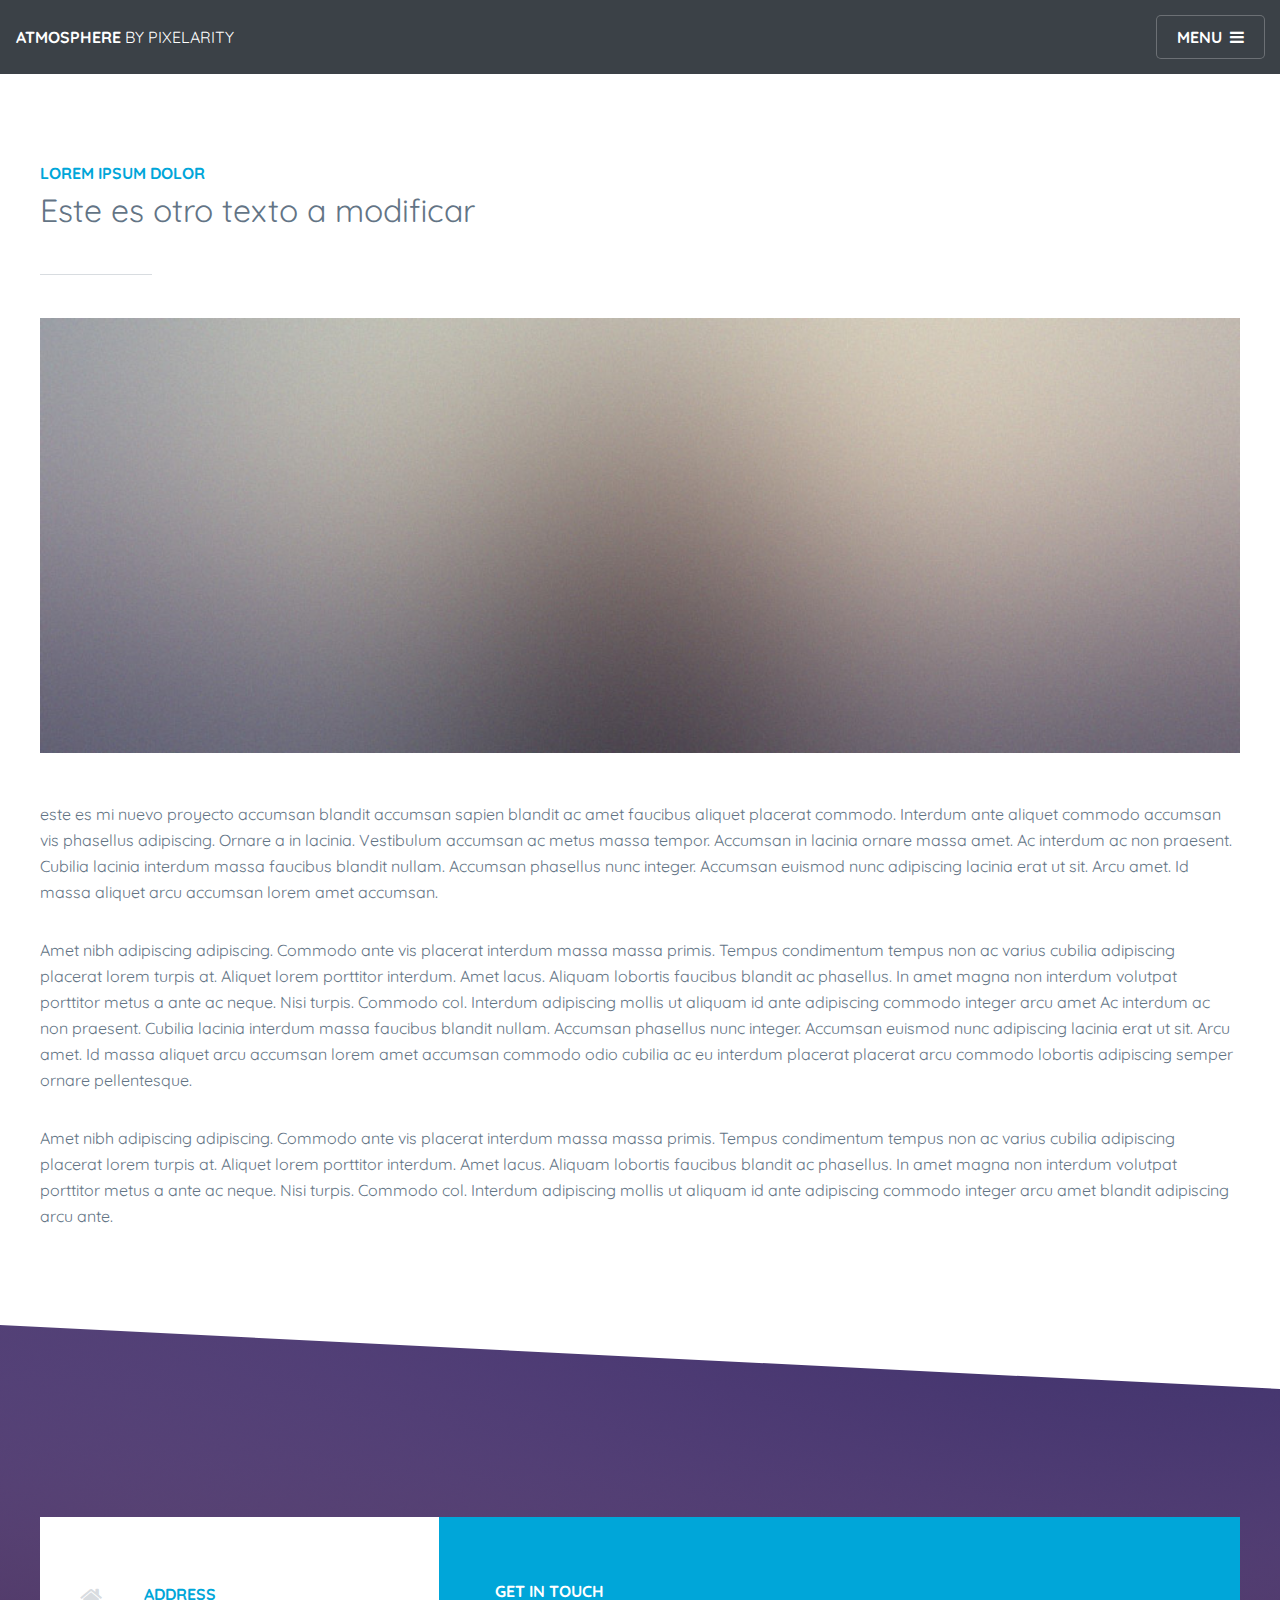
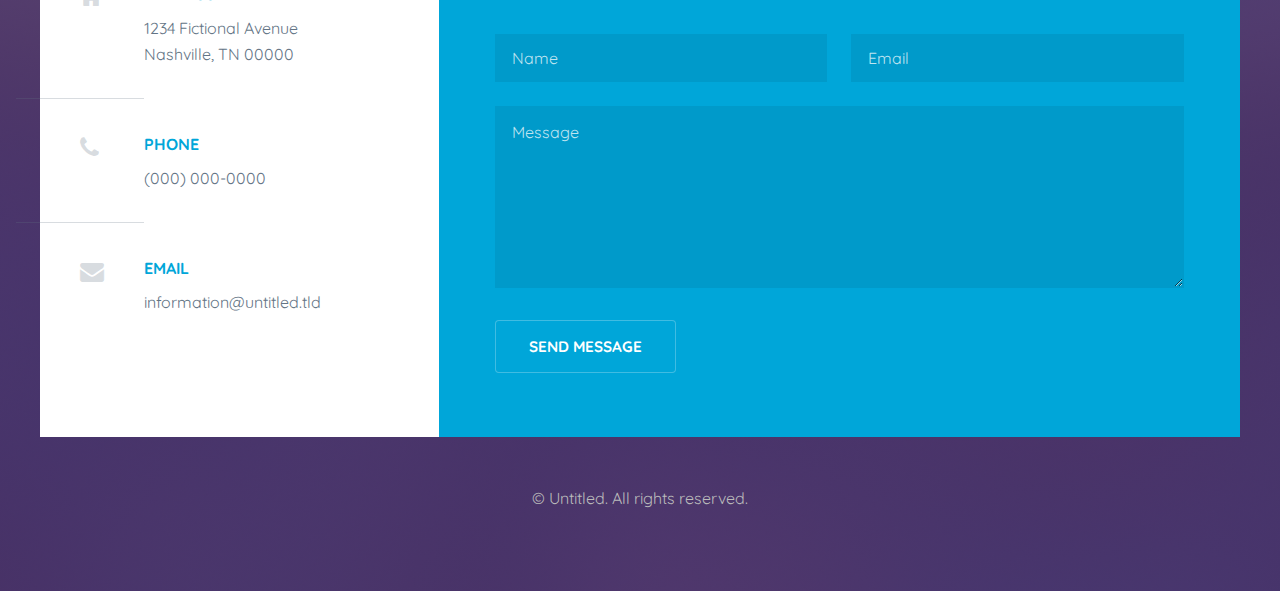
==== commit dba788e8: "se agrego el texto hola amigos de youtube" ====
--- a/generic.html
+++ b/generic.html
@@ -47,7 +47,7 @@
 							</header>
 
 							<a href="#" class="image main"><img src="images/pic01.jpg" alt="" /></a>
-							<p>Vis accumsan feugiat adipiscing nisl amet adipiscing accumsan blandit accumsan sapien blandit ac amet faucibus aliquet placerat commodo. Interdum ante aliquet commodo accumsan vis phasellus adipiscing. Ornare a in lacinia. Vestibulum accumsan ac metus massa tempor. Accumsan in lacinia ornare massa amet. Ac interdum ac non praesent. Cubilia lacinia interdum massa faucibus blandit nullam. Accumsan phasellus nunc integer. Accumsan euismod nunc adipiscing lacinia erat ut sit. Arcu amet. Id massa aliquet arcu accumsan lorem amet accumsan.</p>
+							<p>este es mi nuevo proyecto accumsan blandit accumsan sapien blandit ac amet faucibus aliquet placerat commodo. Interdum ante aliquet commodo accumsan vis phasellus adipiscing. Ornare a in lacinia. Vestibulum accumsan ac metus massa tempor. Accumsan in lacinia ornare massa amet. Ac interdum ac non praesent. Cubilia lacinia interdum massa faucibus blandit nullam. Accumsan phasellus nunc integer. Accumsan euismod nunc adipiscing lacinia erat ut sit. Arcu amet. Id massa aliquet arcu accumsan lorem amet accumsan.</p>
 							<p>Amet nibh adipiscing adipiscing. Commodo ante vis placerat interdum massa massa primis. Tempus condimentum tempus non ac varius cubilia adipiscing placerat lorem turpis at. Aliquet lorem porttitor interdum. Amet lacus. Aliquam lobortis faucibus blandit ac phasellus. In amet magna non interdum volutpat porttitor metus a ante ac neque. Nisi turpis. Commodo col. Interdum adipiscing mollis ut aliquam id ante adipiscing commodo integer arcu amet Ac interdum ac non praesent. Cubilia lacinia interdum massa faucibus blandit nullam. Accumsan phasellus nunc integer. Accumsan euismod nunc adipiscing lacinia erat ut sit. Arcu amet. Id massa aliquet arcu accumsan lorem amet accumsan commodo odio cubilia ac eu interdum placerat placerat arcu commodo lobortis adipiscing semper ornare pellentesque.</p>
 							<p>Amet nibh adipiscing adipiscing. Commodo ante vis placerat interdum massa massa primis. Tempus condimentum tempus non ac varius cubilia adipiscing placerat lorem turpis at. Aliquet lorem porttitor interdum. Amet lacus. Aliquam lobortis faucibus blandit ac phasellus. In amet magna non interdum volutpat porttitor metus a ante ac neque. Nisi turpis. Commodo col. Interdum adipiscing mollis ut aliquam id ante adipiscing commodo integer arcu amet blandit adipiscing arcu ante.</p>
 
